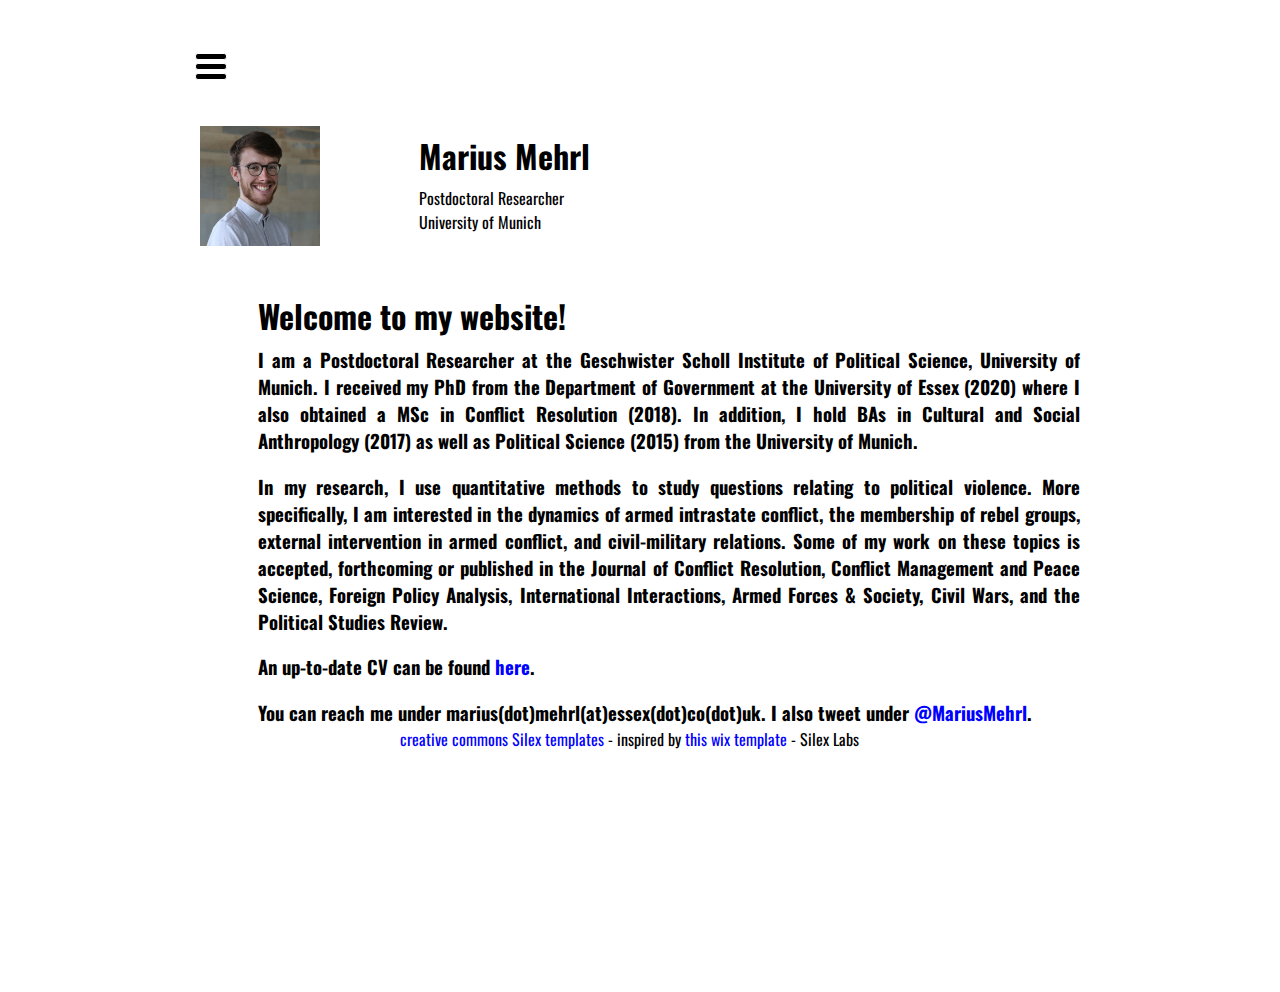
==== index.html @ 0b949e36 "Batch update" ====
<!doctype html><html lang=""><head>
    <title>Marius Mehrl - Postdoctoral Researcher, University of Munich - Home</title>
    <meta charset="UTF-8">
    <meta name="generator" content="Silex v2.2.12">

    
    

    <script type="text/javascript" src="js/jquery.js"></script>
    
    
    <script type="text/javascript" src="js/front-end.js"></script>
    <link rel="stylesheet" href="css/normalize.css">
    <link rel="stylesheet" href="css/front-end.css">

    

    

    






    
    































    
    
<link href="https://fonts.googleapis.com/css?family=Oswald" rel="stylesheet" class="silex-custom-font"><meta name="viewport" content="width=device-width, initial-scale=1"><script type="text/javascript" class="silex-script"></script><meta name="twitter:site" content="@MariusMehrl"><meta name="websiteUrl" content="https://mariusmehrl.github.io/"><script src="js/script.js" type="text/javascript"></script><link href="css/styles.css" rel="stylesheet" type="text/css"><style>body { opacity: 0; transition: .25s opacity ease; }</style></head>

<body data-silex-type="container-element" class="all-style enable-mobile prevent-resizable prevent-selectable editable-style body-initial silex-runtime silex-published" style="" data-current-page="page-home">
    <section data-silex-type="container-element" class="container-element editable-style silex-id-1483130857943-13 section-element small-height website-min-width hide-on-mobile prevent-resizable">
        <div data-silex-type="container-element" class="editable-style silex-element-content website-width silex-id-1483130857943-12 container-element"></div>
    </section>
    <section data-silex-type="container-element" class="container-element editable-style silex-id-1483130355289-7 section-element prevent-resizable website-min-width" style="">
        <div data-silex-type="container-element" class="editable-style silex-element-content website-width silex-id-1483130355289-6 container-element"><div data-silex-type="text-element" class="editable-style silex-id-1552772425150-3 text-element silex-component prevent-resizable prevent-auto-z-index hamburger-menu"><div class="silex-element-content normal"><style>.hamburger-menu_1615470616331_273 {position: absolute; z-index: 20;}.silex-editor .hamburger-menu_1615470616331_273 nav {left: -9999px;}.hamburger-menu_1615470616331_273 nav ul {margin-top: 80px;}.hamburger-menu_1615470616331_273 nav {opacity: 0; position: absolute; background-color: #ffffff; transition: left 1s ease, height 0s ease 1s; left: -300px; width: 300px; height: 20px;}.hamburger-menu_1615470616331_273.open nav {opacity: 1; height: 100vh; left: 0; transition: left 1s ease, height 0s ease 0s;}.hamburger-menu_1615470616331_273 .nav-container {z-index: 10; position: absolute;}.hamburger-menu_1615470616331_273.open .nav-container {}.hamburger-menu_1615470616331_273 .hamburger-btn {z-index: 20; cursor: pointer; position: absolute;}.hamburger-menu_1615470616331_273 .hamburger-btn span {display: block; width: 30px; height: 5px; margin-bottom: 3px; position: relative; background-color: #000000; border: 1px solid #ffffff; border-radius: 3px; transition: border-color 0.1s ease-in,
      opacity 0.1s ease-in,
      transform 0.1s ease-in,
      background 0.1s ease-in;}.hamburger-menu_1615470616331_273.open .hamburger-btn span {border-color: rgba(255, 255, 255, 0);}.hamburger-menu_1615470616331_273 .hamburger-btn span:first-child {transform-origin: 4px -2px;}.hamburger-menu_1615470616331_273.open .hamburger-btn span:first-child {transform: rotate(45deg) translate(7px, -4px);}.hamburger-menu_1615470616331_273.open .hamburger-btn span:nth-last-child(2) {opacity: 0;}.hamburger-menu_1615470616331_273 .hamburger-btn span:nth-child(3) {transform-origin: -11px 4px;}.hamburger-menu_1615470616331_273.open .hamburger-btn span:nth-child(3) {transform: rotate(-45deg) translate(0, 12px);}</style>
<!-- inspired by https://codepen.io/erikterwan/pen/EVzeRP -->
<div class="hamburger-menu_1615470616331_273 closed">
    <div class="hamburger-btn ">
      <span></span>
      <span></span>
      <span></span>
    </div>
    <div class="nav-container">
      <div class="prevent-scale">
        <nav role="navigation" class="">
            <ul>
            
                <li><a href="./" class="page-link-active">Home</a></li>
            
                <li><a href="research.html" title="Research">Research</a></li>
            
                <li><a href="teaching.html" title="Teaching">Teaching</a></li>
            
                <li><a href="contact.html">Contact</a></li>
            
            </ul>
        </nav>
      </div>
  </div>
</div>
<script>
(function() {
  var isOpen = false;
  function close() {
    isOpen = false;
    $('.hamburger-menu_1615470616331_273').removeClass('open');
    $('.hamburger-menu_1615470616331_273').addClass('closed');
  }
  function open() {
    isOpen = true;
    $('.hamburger-menu_1615470616331_273').addClass('open');
    $('.hamburger-menu_1615470616331_273').removeClass('closed');
  }
  function toggle() {
    if(isOpen) close();
    else open();
  }
  var silexElement = $('.hamburger-menu_1615470616331_273').closest('.editable-style');
  function move(data) {
    var offset = silexElement.offset();
    $('.hamburger-menu_1615470616331_273 .nav-container').css({
      'transform': 'translate(' + (data.scrollLeft - (offset.left/data.scale)) + 'px, ' + (data.scrollTop - (offset.top/data.scale)) + 'px)'
    });
  }
  $('.hamburger-menu_1615470616331_273 .hamburger-btn').click(function() { toggle(); });
  $(document).on('silex.scroll silex.resize', function(e) {
    close();
    move(window.silex);
  });
  close();
})();
</script>
</div></div><div data-silex-type="container-element" class="editable-style silex-id-1552772447689-4 container-element hide-on-desktop"></div>
            <a href="./" data-silex-type="container-element" class="editable-style container-element silex-id-1436036524531-30 page-link-active" style="">
                
                <div data-silex-type="text-element" class="editable-style text-element silex-id-1436036524330-28 grey-text" style="">
                    <div class="silex-element-content normal">
                        <h1>Marius Mehrl</h1><p>Postdoctoral Researcher<br>University of Munich<br></p></div>
                </div>
            <div data-silex-type="image-element" class="editable-style image-element silex-id-1436036524431-29" style="">
                    
                <img src="assets/Uni%2010.05.2019%20Staff%20H&amp;S%20095.JPG" class=""></div></a>
            

        </div>
    </section>
    <section data-silex-type="container-element" class="container-element editable-style silex-id-1483131519736-31 section-element page-home paged-element prevent-resizable website-min-width paged-element-visible">
        <div data-silex-type="container-element" class="editable-style silex-element-content website-width silex-id-1483131519736-30 container-element" style="">
            
        </div>
    </section>



    <section data-silex-type="container-element" class="container-element editable-style section-element silex-id-1483130397853-8 page-home paged-element website-min-width prevent-resizable paged-element-visible">
        <div data-silex-type="container-element" class="editable-style silex-element-content website-width container-element silex-id-1483130397854-9" style="">
            
            

            
        <div data-silex-type="text-element" class="editable-style text-element silex-id-1436036524230-27 page-home paged-element paged-element-visible" style="">
                <div class="silex-element-content normal"><h1>Welcome to my website!</h1><h3>I am a Postdoctoral Researcher at 
the Geschwister Scholl Institute of Political Science, University of Munich. I received my PhD from the Department of Government at the University of Essex (2020) where I also obtained a MSc in Conflict Resolution (2018). In addition, I hold BAs in Cultural and Social Anthropology (2017) as well as 
Political Science (2015) from the University of Munich.

 <br></h3><h3>In my research, I use quantitative methods to study questions relating to political violence. More specifically, I am interested in the dynamics of armed intrastate conflict, the membership of rebel groups, external intervention in armed conflict, and civil-military relations. Some of my work on these topics is accepted, forthcoming or published in the Journal of Conflict Resolution, Conflict Management and Peace Science, Foreign Policy Analysis, International Interactions, Armed Forces &amp; Society, Civil Wars, and the Political Studies Review.&nbsp;</h3><h3>An up-to-date CV can be found <a href="https://www.dropbox.com/s/65xhv95suk4popj/English%20C.V.%20Marius%20Mehrl.pdf?dl=0">here</a>.</h3><h3>You can reach me under marius(dot)mehrl(at)essex(dot)co(dot)uk. I also tweet under <a href="https://twitter.com/mariusmehrl">@MariusMehrl</a>.</h3><h2><br></h2><br>
                    
                </div>
            </div><div data-silex-type="text-element" class="editable-style text-element silex-id-1436036522220-7 full-width small-text" style="">
                <div class="silex-element-content normal">
                    <a href="//silexlabs.github.io/silex-templates/">creative commons Silex templates</a> - inspired by&nbsp;<a href="//www.wix.com/website-template/view/html/750?utm_campaign=ct_general&amp;experiment_id=wixblog_pt_post">this wix template</a>&nbsp;-
                        Silex Labs
                    
                </div>
            </div></div>
    </section>



































    













    
    <section data-silex-type="container-element" class="container-element editable-style section-element silex-id-1483131242514-19 page-home paged-element website-min-width prevent-resizable paged-element-visible">

        <div data-silex-type="container-element" class="editable-style silex-element-content website-width container-element silex-id-1483131242514-20" style="">
            
            

            
        </div>
    </section>

    



    
    






























</body></html>
---- css/front-end.css ----
/**
 * This file holds the styles of websites while editing
 */

body {
  min-height: 100vh;
  min-width: 98vw; /* remove approx size of vertical scroll bar */
}

/* prevent-auto-z-index is to let the components handle their z-index */
.section-element > .silex-element-content > *:not(.prevent-auto-z-index):not(.fixed) {
  /* put the elements of a section on top of sections bellow */
  z-index: 10;
}
.website-width {
  width: 960px;
}
.paged-element-hidden {
  display: none;
}
/* resize */
.editable-style.image-element img {
  border-radius: inherit; /* this is to follow the element's radius */
	width: 100%;
	height: 100%;
}
/*
 .image-element > .silex-element-content {
	overflow: hidden;
}
*/
.html-element .silex-element-content {
  /* enable HTML content to have style="min-height: inherit;" */
  /* removed because it makes components buggy, add it to silex if you need to
  position: absolute;
  min-height: inherit;
  width: 100%; /* needed by slideshow components and probably others */
  /*
  height: 100%; /* needed by slideshow kreview and probably others */
}
/* wysihtml text editor styles */
.wysiwyg-float-left {
  float: left;
  margin: 0 8px 8px 0;
}
.wysiwyg-float-right {
  float: right;
  margin: 0 0 8px 8px;
}
/* Remove dots surrounding links in Firefox
    because of normalize.css */
a:focus{ outline: none;}

body .editable-style[data-silex-href] {
  cursor: pointer;
}
body.enable-mobile .editable-style.hide-on-desktop {
  display: none;
}
/* only outside the editor */
/* needs to be more qualified than body.enable-mobile .editable-style:not(.prevent-mobile-style) */
body.silex-runtime.body-initial .fixed {
  position: absolute;
  z-index: 20;
}
/* Mobile styles */
@media (max-width:480px) {
  /* needs to be more qualified than body.enable-mobile .editable-style:not(.prevent-mobile-style) */
  body.silex-runtime.body-initial .fixed {
    /* on mobile (chrome, this is needed to be on top of other content) */
    position: relative;
  }

  /* hide horizontal scroll bar which appears because of residual values in css
  html {
    overflow-x: hidden;
  }
  */
  body {
    position: initial; /* used to be absolute but now only in editor (editable.css), when position is absolute the body has the size of its content */
  }
  /* mobile mode */
  body.enable-mobile .editable-style:not(.prevent-mobile-style),
  body.enable-mobile .background.background-initial {
    position: static;
    top: auto;
    left: auto;
    max-width: 100%;
    min-width: auto; /* this is to remove sections min-width, since section min-width is set to the witdh of its content in Element::setStyle() */
    margin-left: auto;
    margin-right: auto;
  }
  body.enable-mobile .editable-style.container-element {
    padding: 10px; /* leave space between a container and its content */
  }
  body.enable-mobile .editable-style.section-element {
    padding: 0;
  }
  body.enable-mobile .editable-style.section-element > .silex-element-content {
    padding: 10px 0; /* leave space between a container and its content */
  }
  body.enable-mobile.silex-resizing .editable-style:not(.prevent-mobile-style) {
    max-width: unset; /* while dragging let the user size the elements freely */
  }
  body.enable-mobile .image-element.editable-style:not(.prevent-mobile-style) {
    position: relative;
  }
  body.enable-mobile .editable-style.section-element {
    max-width: 100%; /* section bg should be 100% width because user do not need to grab the side and resize */
    padding: 0;
    margin: 0;
  }
  body.enable-mobile .container-element:not(.paged-element-hidden) {
    display: flex;
    align-items: center;
    justify-content: space-around;
    flex-wrap: wrap;
  }
  /* but still hide paged elements or desktop only elements */
  body.enable-mobile .editable-style.hide-on-mobile {
    display: none;
  }
  body.enable-mobile .editable-style.hide-on-desktop:not(.paged-element-hidden) {
    display: initial;
  }
  body.silex-runtime.enable-mobile .background.background-initial {
    max-width: 100%;
  }
}

/* only outside the editor */
/* needs to be more qualified than body.enable-mobile .editable-style:not(.prevent-mobile-style) */
body.silex-runtime.body-initial .fixed {
  position: absolute;
  z-index: 20;
}
/* Mobile styles */
@media (max-width:480px) {
  /* needs to be more qualified than body.enable-mobile .editable-style:not(.prevent-mobile-style) */
  body.silex-runtime.body-initial .fixed {
    /* on mobile (chrome, this is needed to be on top of other content) */
    position: relative;
  }
}

/**
 * prodotype components
 */
.silex-element-content-full-height .silex-element-content {
  height: 100%;
}
silex-template,
.prodotype-preview {
  display: none;
}
.prodotype-runtime,
.prodotype-runtime-strict {
  display: none;
}
.prodotype-published {
  display: none;
}
body.silex-editor .prodotype-preview {
  display: block;
}
body.silex-runtime .prodotype-runtime,
body.silex-runtime .prodotype-runtime-strict {
  display: block;
}
body.silex-published .prodotype-published {
  display: block;
}
body.silex-publish .prodotype-runtime-strict {
  display: none;
}
.prodotype-force-size {
  position: absolute;
  width: 100%;
  height: 100%;
}
.silex-component-button button {
  width: 100%;
}
/* full-width component*/
div.editable-style.full-width-section {
  min-height: 100px;
}

div.editable-style.full-width-section>.editable-style {
  position: static;
  min-width: 100%;
}

div.editable-style.full-width-section>.editable-style.silex-element-content {
  display: none;
}
---- css/styles.css ----
.link-menu .page-link-active {background-color: rgb(73, 187, 204); transition: background-color 0.5s ease-in;}.link-menu .page-link-active p {color: #FFFFFF; transition: color 0.5s ease-in;}div.small-height div {min-height: 5px;}
.body-initial {position: static; background-color: rgba(255,255,255,1);}.silex-id-1483130857943-13 {background-color: rgba(255,255,255,1); min-width: 980px; position: static; margin-top: -1px;}.silex-id-1483130857943-12 {background-color: transparent; min-height: 20px; position: relative; margin-left: auto; margin-right: auto;}.silex-id-1483130355289-7 {position: static; margin-top: -1px; background-color: rgba(255,255,255,1);}.silex-id-1483130355289-6 {background-color: rgba(255,255,255,1); min-height: 331px; position: relative; margin-left: auto; margin-right: auto;}.silex-id-1552772425150-3 {width: 33px; background-color: transparent; top: 35px; left: 35px; min-height: 27px; position: absolute;}.silex-id-1552772447689-4 {width: 100px; background-color: rgb(255, 255, 255); top: 100px; left: 653px; min-height: 100px; position: absolute;}.silex-id-1436036524531-30 {width: 400px; top: 106px; left: 98px; background-color: transparent; min-height: 143px; position: absolute;}.silex-id-1436036524330-28 {width: 242px; top: 3px; left: 161px; min-height: 122px; position: absolute;}.silex-id-1436036524431-29 {width: 120px; top: 2px; left: -58px; height: 120px; position: absolute;}.silex-id-1574718129010-5 {width: 981px; background-color: rgb(255, 255, 255); top: 332px; left: 0.3333282470703125px; min-height: 400px; position: absolute;}.silex-id-1574717804683-3 {width: 906px; top: 0px; left: 74px; min-height: 371px; position: absolute;}.silex-id-1574717977310-4 {width: 906px; top: 399.08331298828125px; left: 73.9166259765625px; min-height: 243px; position: absolute;}.silex-id-1574719239115-6 {width: 981px; background-color: rgb(255, 255, 255); top: 327px; left: -1px; min-height: 454px; position: absolute;}.silex-id-1574719292459-7 {width: 800px; top: 0px; left: 74px; min-height: 75px; position: absolute;}.silex-id-1574763842301-1 {width: 800px; top: 52px; left: 73.60043334960938px; min-height: 139px; position: absolute;}.silex-id-1574763703088-0 {width: 800px; top: 159px; left: 73px; min-height: 275px; position: absolute;}.silex-id-1596649376006-1 {width: 800px; top: 445px; left: 74px; min-height: 275px; position: absolute;}.silex-id-1596649299722-0 {width: 800px; top: 533px; left: 200px; min-height: 75px; position: absolute;}.silex-id-1596649783457-2 {width: 981px; background-color: rgb(255, 255, 255); top: 451.9666748046875px; left: 0.20001220703125px; min-height: 454px; position: absolute;}.silex-id-1596649783459-3 {width: 800px; top: 0px; left: 74px; min-height: 75px; position: absolute;}.silex-id-1596649783700-4 {width: 800px; top: 73px; left: 74px; min-height: 139px; position: absolute;}.silex-id-1596649783728-6 {width: 800px; top: 344.9666748046875px; left: 68.80010986328125px; min-height: 75px; position: absolute;}.silex-id-1596649783740-7 {width: 800px; top: -52.9666748046875px; left: 73.60009765625px; min-height: 275px; position: absolute;}.silex-id-1483131519736-31 {position: static; margin-top: -1px; background-color: rgba(255,255,255,1);}.silex-id-1483131519736-30 {background-color: rgba(255,255,255,1); min-height: 245px; position: relative; margin-left: auto; margin-right: auto;}.silex-id-1483130397853-8 {position: static; margin-top: -1px; background-color: rgba(255,255,255,1);}.silex-id-1483130397854-9 {background-color: transparent; min-height: 197px; position: relative; margin-left: auto; margin-right: auto;}.silex-id-1436036524230-27 {width: 822px; top: -305px; left: 98px; min-height: 525px; position: absolute; background-color: rgba(255,255,255,1);}.silex-id-1436036522220-7 {width: -11045923px; top: 135px; left: 240px; min-height: 264px; position: absolute;}.silex-id-1483131242514-19 {position: static; margin-top: -1px;}.silex-id-1483131242514-20 {background-color: transparent; min-height: 20px; position: relative; margin-left: auto; margin-right: auto;}.silex-id-1483131410736-25 {position: static; margin-top: -1px;}.silex-id-1483131410737-26 {background-color: transparent; min-height: 525px; position: relative; margin-left: auto; margin-right: auto;}.silex-id-1436036521716-2 {width: 981px; top: 0px; left: 0px; min-height: 323px; position: absolute;}.silex-id-1574764771713-2 {width: 982px; top: 315px; left: -1px; min-height: 211px; position: absolute;}@media only screen and (max-width: 480px) {.silex-id-1483130355289-7 {top: 20px; left: 0px;}.silex-id-1483130355289-6 {min-height: 354px;}.silex-id-1552772447689-4 {left: 91px; top: 26px; width: 335px; min-height: 20px;}.silex-id-1436036524531-30 {top: 96px; left: 11px; width: 424px; min-height: 235px;}.silex-id-1483131519736-31 {top: 401px; left: 0px;}.silex-id-1483131519736-30 {min-height: 415px;}.silex-id-1483130397853-8 {top: 730px; left: 0px;}.silex-id-1483130397854-9 {min-height: 767px;}.silex-id-1436036524230-27 {top: 137px; left: 11px; width: 421px; min-height: 372px;}.silex-id-1483131242514-19 {top: 2205px; left: 0px;}.silex-id-1483131242514-20 {min-height: 718px;}.silex-id-1483131410736-25 {top: 401px; left: 0px;}.silex-id-1483131410737-26 {top: 0px; left: 12px; width: 445px; min-height: 791px;}}
h1 {color: #000000; text-align: left; line-height: 0.5;}h2 {text-align: left;}h3 {text-align: justify;}.text-element > .silex-element-content {font-family: 'Oswald', sans-serif; font-style: normal; font-weight: normal;}p {color: #000000; text-align: justify;}a {color: #0000ff; text-decoration: none; text-align: center;}[data-silex-href] {color: #0000ff; text-decoration: none; text-align: center;}.editable-style {-webkit-transition: all 1s ease; -moz-transition: all 1s ease; -o-transition: all 1s ease; transition: all 1s ease;}@media only screen and (max-width: 480px) {h1 {line-height: 1;}.text-element > .silex-element-content {font-size: 22px;}}
.nav.text-element > .silex-element-content {background-color: #ffffff; text-align: center; background: linear-gradient(); -webkit-transition: all 1s ease; -moz-transition: all 1s ease; -o-transition: all 1s ease; transition: all 1s ease;}.nav p {color: #000000; background-color: #ffffff; border-style: hidden; background: linear-gradient(#ffffff);}.nav a {color: #000000; background-color: #ffffff; text-decoration: none; line-height: 3;}.nav [data-silex-href] {color: #000000; background-color: #ffffff; text-decoration: none; line-height: 3;}.nav .page-link-active {text-decoration: underline;}
@media only screen and (max-width: 480px), only screen and (max-device-width: 480px) {.hamburger-menu.text-element > .silex-element-content {line-height: 2;}.hamburger-menu a {color: #000000;}.hamburger-menu [data-silex-href] {color: #000000;}.hamburger-menu ul li {list-style-type: none; font-size: 1.5em;}.hamburger-menu .page-link-active {color: #ffffff;}}
.style-contact-page h2 {text-align: center;}.style-contact-page p {text-align: center;}
.hamburger-menu_1584529524960_696 {position: absolute; z-index: 20;}.silex-editor .hamburger-menu_1584529524960_696 nav {left: -9999px;}.hamburger-menu_1584529524960_696 nav ul {margin-top: 80px;}.hamburger-menu_1584529524960_696 nav {opacity: 0; position: absolute; background-color: #B4E5E8; transition: left 1s ease, height 0s ease 1s; left: -300px; width: 300px; height: 20px;}.hamburger-menu_1584529524960_696.open nav {opacity: 1; height: 100vh; left: 0; transition: left 1s ease, height 0s ease 0s;}.hamburger-menu_1584529524960_696 .nav-container {z-index: 10; position: absolute;}.hamburger-menu_1584529524960_696.open .nav-container {}.hamburger-menu_1584529524960_696 .hamburger-btn {z-index: 20; cursor: pointer; position: absolute;}.hamburger-menu_1584529524960_696 .hamburger-btn span {display: block; width: 30px; height: 5px; margin-bottom: 3px; position: relative; background-color: #000000; border: 1px solid #ffffff; border-radius: 3px; transition: border-color 0.1s ease-in,
      opacity 0.1s ease-in,
      transform 0.1s ease-in,
      background 0.1s ease-in;}.hamburger-menu_1584529524960_696.open .hamburger-btn span {border-color: rgba(255, 255, 255, 0);}.hamburger-menu_1584529524960_696 .hamburger-btn span:first-child {transform-origin: 4px -2px;}.hamburger-menu_1584529524960_696.open .hamburger-btn span:first-child {transform: rotate(45deg) translate(7px, -4px);}.hamburger-menu_1584529524960_696.open .hamburger-btn span:nth-last-child(2) {opacity: 0;}.hamburger-menu_1584529524960_696 .hamburger-btn span:nth-child(3) {transform-origin: -11px 4px;}.hamburger-menu_1584529524960_696.open .hamburger-btn span:nth-child(3) {transform: rotate(-45deg) translate(0, 12px);}body.silex-runtime {opacity: 1;}
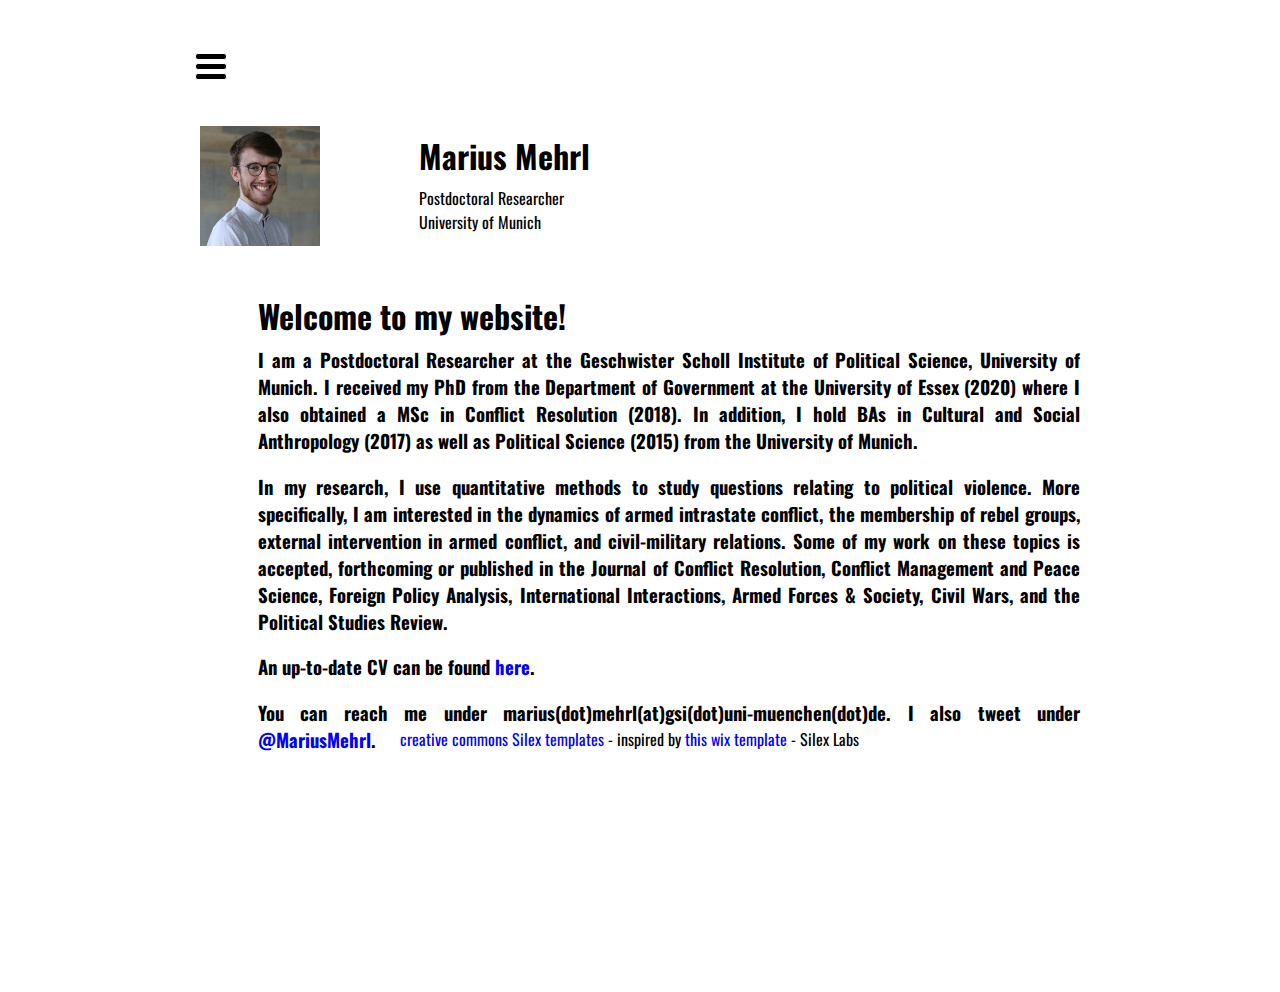
==== commit 42676663: "Batch update" ====
--- a/index.html
+++ b/index.html
@@ -155,12 +155,12 @@
             
 
             
-        <div data-silex-type="text-element" class="editable-style text-element silex-id-1436036524230-27 page-home paged-element paged-element-visible" style="">
-                <div class="silex-element-content normal"><h1>Welcome to my website!</h1><h3>I am a Postdoctoral Researcher at 
+        <div data-silex-type="text-element" class="editable-style text-element silex-id-1436036524230-27 page-home paged-element text-editor-focus paged-element-visible" style="" data-allow-silex-shortcuts="true">
+                <div class="silex-element-content normal wysihtml-editor"><h1>Welcome to my website!</h1><h3>I am a Postdoctoral Researcher at 
 the Geschwister Scholl Institute of Political Science, University of Munich. I received my PhD from the Department of Government at the University of Essex (2020) where I also obtained a MSc in Conflict Resolution (2018). In addition, I hold BAs in Cultural and Social Anthropology (2017) as well as 
 Political Science (2015) from the University of Munich.
 
- <br></h3><h3>In my research, I use quantitative methods to study questions relating to political violence. More specifically, I am interested in the dynamics of armed intrastate conflict, the membership of rebel groups, external intervention in armed conflict, and civil-military relations. Some of my work on these topics is accepted, forthcoming or published in the Journal of Conflict Resolution, Conflict Management and Peace Science, Foreign Policy Analysis, International Interactions, Armed Forces &amp; Society, Civil Wars, and the Political Studies Review.&nbsp;</h3><h3>An up-to-date CV can be found <a href="https://www.dropbox.com/s/65xhv95suk4popj/English%20C.V.%20Marius%20Mehrl.pdf?dl=0">here</a>.</h3><h3>You can reach me under marius(dot)mehrl(at)essex(dot)co(dot)uk. I also tweet under <a href="https://twitter.com/mariusmehrl">@MariusMehrl</a>.</h3><h2><br></h2><br>
+ <br></h3><h3>In my research, I use quantitative methods to study questions relating to political violence. More specifically, I am interested in the dynamics of armed intrastate conflict, the membership of rebel groups, external intervention in armed conflict, and civil-military relations. Some of my work on these topics is accepted, forthcoming or published in the Journal of Conflict Resolution, Conflict Management and Peace Science, Foreign Policy Analysis, International Interactions, Armed Forces &amp; Society, Civil Wars, and the Political Studies Review.&nbsp;</h3><h3>An up-to-date CV can be found <a href="https://www.dropbox.com/s/65xhv95suk4popj/English%20C.V.%20Marius%20Mehrl.pdf?dl=0">here</a>.</h3><h3>You can reach me under marius(dot)mehrl(at)gsi(dot)uni-muenchen(dot)de. I also tweet under <a href="https://twitter.com/mariusmehrl">@MariusMehrl</a>.</h3><h2><br></h2><br>
                     
                 </div>
             </div><div data-silex-type="text-element" class="editable-style text-element silex-id-1436036522220-7 full-width small-text" style="">
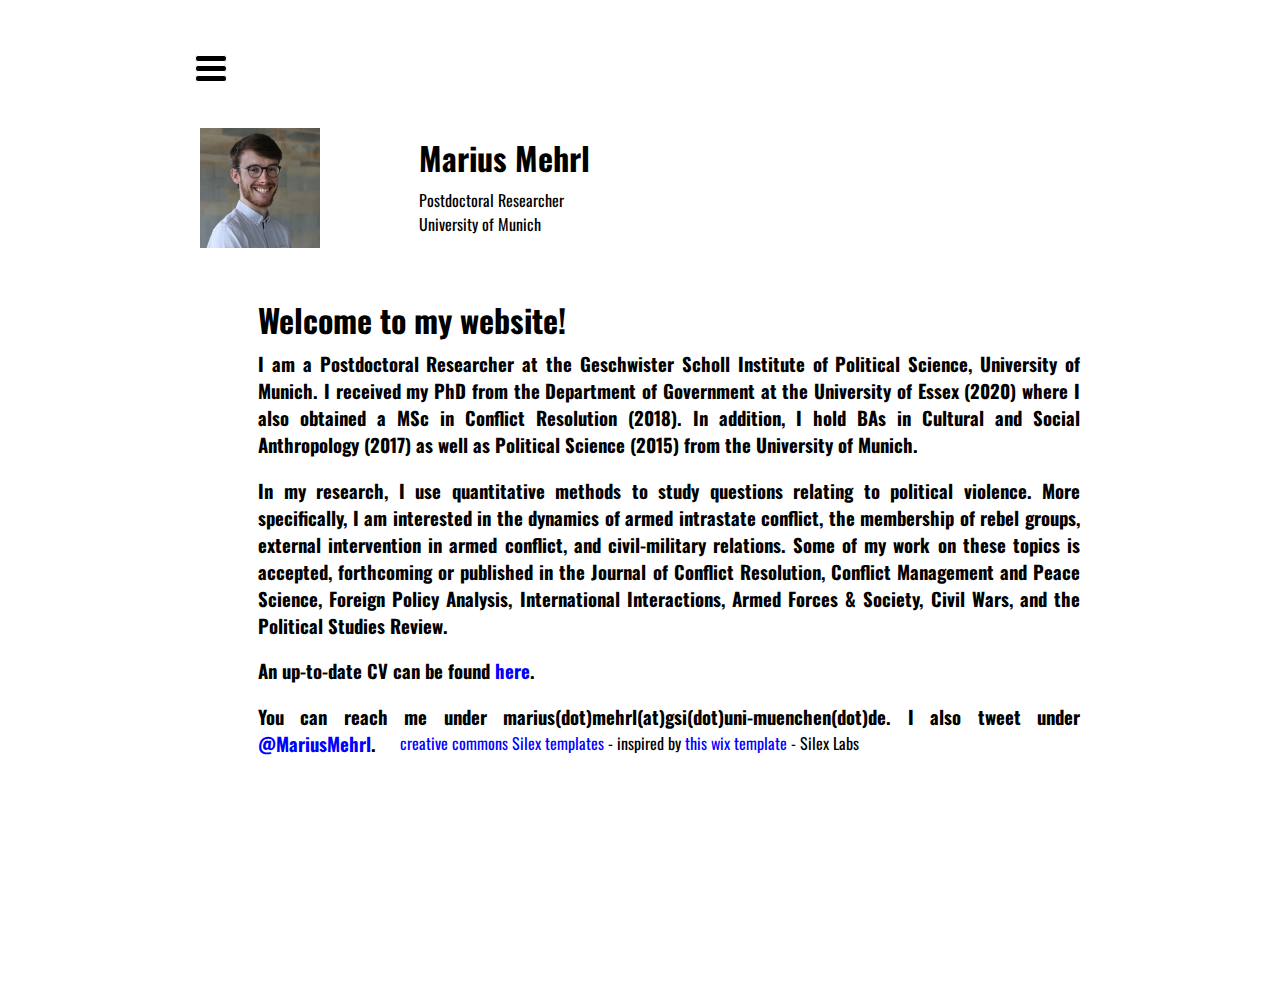
==== commit 1eeb92fb: "Batch update" ====
--- a/index.html
+++ b/index.html
@@ -62,16 +62,110 @@
 <link href="https://fonts.googleapis.com/css?family=Oswald" rel="stylesheet" class="silex-custom-font"><meta name="viewport" content="width=device-width, initial-scale=1"><script type="text/javascript" class="silex-script"></script><meta name="twitter:site" content="@MariusMehrl"><meta name="websiteUrl" content="https://mariusmehrl.github.io/"><script src="js/script.js" type="text/javascript"></script><link href="css/styles.css" rel="stylesheet" type="text/css"><style>body { opacity: 0; transition: .25s opacity ease; }</style></head>
 
 <body data-silex-type="container-element" class="all-style enable-mobile prevent-resizable prevent-selectable editable-style body-initial silex-runtime silex-published" style="" data-current-page="page-home">
-    <section data-silex-type="container-element" class="container-element editable-style silex-id-1483130857943-13 section-element small-height website-min-width hide-on-mobile prevent-resizable">
+    
+    
+    
+
+
+
+    
+
+
+
+
+
+
+
+
+
+
+
+
+
+
+
+
+
+
+
+
+
+
+
+
+
+
+
+
+
+
+
+
+
+
+
+    
+
+
+
+
+
+
+
+
+
+
+
+
+
+    
+    
+
+    
+
+
+
+    
+    
+
+
+
+
+
+
+
+
+
+
+
+
+
+
+
+
+
+
+
+
+
+
+
+
+
+
+
+
+
+
+<section data-silex-type="container-element" class="container-element editable-style silex-id-1483130857943-13 section-element small-height website-min-width hide-on-mobile prevent-resizable">
         <div data-silex-type="container-element" class="editable-style silex-element-content website-width silex-id-1483130857943-12 container-element"></div>
-    </section>
-    <section data-silex-type="container-element" class="container-element editable-style silex-id-1483130355289-7 section-element prevent-resizable website-min-width" style="">
-        <div data-silex-type="container-element" class="editable-style silex-element-content website-width silex-id-1483130355289-6 container-element"><div data-silex-type="text-element" class="editable-style silex-id-1552772425150-3 text-element silex-component prevent-resizable prevent-auto-z-index hamburger-menu"><div class="silex-element-content normal"><style>.hamburger-menu_1615470616331_273 {position: absolute; z-index: 20;}.silex-editor .hamburger-menu_1615470616331_273 nav {left: -9999px;}.hamburger-menu_1615470616331_273 nav ul {margin-top: 80px;}.hamburger-menu_1615470616331_273 nav {opacity: 0; position: absolute; background-color: #ffffff; transition: left 1s ease, height 0s ease 1s; left: -300px; width: 300px; height: 20px;}.hamburger-menu_1615470616331_273.open nav {opacity: 1; height: 100vh; left: 0; transition: left 1s ease, height 0s ease 0s;}.hamburger-menu_1615470616331_273 .nav-container {z-index: 10; position: absolute;}.hamburger-menu_1615470616331_273.open .nav-container {}.hamburger-menu_1615470616331_273 .hamburger-btn {z-index: 20; cursor: pointer; position: absolute;}.hamburger-menu_1615470616331_273 .hamburger-btn span {display: block; width: 30px; height: 5px; margin-bottom: 3px; position: relative; background-color: #000000; border: 1px solid #ffffff; border-radius: 3px; transition: border-color 0.1s ease-in,
+    </section><section data-silex-type="container-element" class="container-element editable-style silex-id-1483130355289-7 section-element prevent-resizable website-min-width" style="">
+        <div data-silex-type="container-element" class="editable-style silex-element-content website-width silex-id-1483130355289-6 container-element"><div data-silex-type="text-element" class="editable-style silex-id-1552772425150-3 text-element silex-component prevent-resizable prevent-auto-z-index hamburger-menu"><div class="silex-element-content normal"><style>.hamburger-menu_1618131940579_871 {position: absolute; z-index: 20;}.silex-editor .hamburger-menu_1618131940579_871 nav {left: -9999px;}.hamburger-menu_1618131940579_871 nav ul {margin-top: 80px;}.hamburger-menu_1618131940579_871 nav {opacity: 0; position: absolute; background-color: #ffffff; transition: left 1s ease, height 0s ease 1s; left: -300px; width: 300px; height: 20px;}.hamburger-menu_1618131940579_871.open nav {opacity: 1; height: 100vh; left: 0; transition: left 1s ease, height 0s ease 0s;}.hamburger-menu_1618131940579_871 .nav-container {z-index: 10; position: absolute;}.hamburger-menu_1618131940579_871.open .nav-container {}.hamburger-menu_1618131940579_871 .hamburger-btn {z-index: 20; cursor: pointer; position: absolute;}.hamburger-menu_1618131940579_871 .hamburger-btn span {display: block; width: 30px; height: 5px; margin-bottom: 3px; position: relative; background-color: #000000; border: 1px solid #ffffff; border-radius: 3px; transition: border-color 0.1s ease-in,
       opacity 0.1s ease-in,
       transform 0.1s ease-in,
-      background 0.1s ease-in;}.hamburger-menu_1615470616331_273.open .hamburger-btn span {border-color: rgba(255, 255, 255, 0);}.hamburger-menu_1615470616331_273 .hamburger-btn span:first-child {transform-origin: 4px -2px;}.hamburger-menu_1615470616331_273.open .hamburger-btn span:first-child {transform: rotate(45deg) translate(7px, -4px);}.hamburger-menu_1615470616331_273.open .hamburger-btn span:nth-last-child(2) {opacity: 0;}.hamburger-menu_1615470616331_273 .hamburger-btn span:nth-child(3) {transform-origin: -11px 4px;}.hamburger-menu_1615470616331_273.open .hamburger-btn span:nth-child(3) {transform: rotate(-45deg) translate(0, 12px);}</style>
+      background 0.1s ease-in;}.hamburger-menu_1618131940579_871.open .hamburger-btn span {border-color: rgba(255, 255, 255, 0);}.hamburger-menu_1618131940579_871 .hamburger-btn span:first-child {transform-origin: 4px -2px;}.hamburger-menu_1618131940579_871.open .hamburger-btn span:first-child {transform: rotate(45deg) translate(7px, -4px);}.hamburger-menu_1618131940579_871.open .hamburger-btn span:nth-last-child(2) {opacity: 0;}.hamburger-menu_1618131940579_871 .hamburger-btn span:nth-child(3) {transform-origin: -11px 4px;}.hamburger-menu_1618131940579_871.open .hamburger-btn span:nth-child(3) {transform: rotate(-45deg) translate(0, 12px);}</style>
 <!-- inspired by https://codepen.io/erikterwan/pen/EVzeRP -->
-<div class="hamburger-menu_1615470616331_273 closed">
+<div class="hamburger-menu_1618131940579_871 closed">
     <div class="hamburger-btn ">
       <span></span>
       <span></span>
@@ -84,11 +178,11 @@
             
                 <li><a href="./" class="page-link-active">Home</a></li>
             
-                <li><a href="research.html" title="Research">Research</a></li>
-            
-                <li><a href="teaching.html" title="Teaching">Teaching</a></li>
-            
-                <li><a href="contact.html">Contact</a></li>
+                <li><a href="research.html" title="Research" class="">Research</a></li>
+            
+                <li><a href="teaching.html" title="Teaching" class="">Teaching</a></li>
+            
+                <li><a href="contact.html" class="">Contact</a></li>
             
             </ul>
         </nav>
@@ -100,26 +194,26 @@
   var isOpen = false;
   function close() {
     isOpen = false;
-    $('.hamburger-menu_1615470616331_273').removeClass('open');
-    $('.hamburger-menu_1615470616331_273').addClass('closed');
+    $('.hamburger-menu_1618131940579_871').removeClass('open');
+    $('.hamburger-menu_1618131940579_871').addClass('closed');
   }
   function open() {
     isOpen = true;
-    $('.hamburger-menu_1615470616331_273').addClass('open');
-    $('.hamburger-menu_1615470616331_273').removeClass('closed');
+    $('.hamburger-menu_1618131940579_871').addClass('open');
+    $('.hamburger-menu_1618131940579_871').removeClass('closed');
   }
   function toggle() {
     if(isOpen) close();
     else open();
   }
-  var silexElement = $('.hamburger-menu_1615470616331_273').closest('.editable-style');
+  var silexElement = $('.hamburger-menu_1618131940579_871').closest('.editable-style');
   function move(data) {
     var offset = silexElement.offset();
-    $('.hamburger-menu_1615470616331_273 .nav-container').css({
+    $('.hamburger-menu_1618131940579_871 .nav-container').css({
       'transform': 'translate(' + (data.scrollLeft - (offset.left/data.scale)) + 'px, ' + (data.scrollTop - (offset.top/data.scale)) + 'px)'
     });
   }
-  $('.hamburger-menu_1615470616331_273 .hamburger-btn').click(function() { toggle(); });
+  $('.hamburger-menu_1618131940579_871 .hamburger-btn').click(function() { toggle(); });
   $(document).on('silex.scroll silex.resize', function(e) {
     close();
     move(window.silex);
@@ -140,23 +234,18 @@
             
 
         </div>
-    </section>
-    <section data-silex-type="container-element" class="container-element editable-style silex-id-1483131519736-31 section-element page-home paged-element prevent-resizable website-min-width paged-element-visible">
+    </section><section data-silex-type="container-element" class="container-element editable-style silex-id-1483131519736-31 section-element page-home paged-element prevent-resizable website-min-width paged-element-visible">
         <div data-silex-type="container-element" class="editable-style silex-element-content website-width silex-id-1483131519736-30 container-element" style="">
             
         </div>
-    </section>
-
-
-
-    <section data-silex-type="container-element" class="container-element editable-style section-element silex-id-1483130397853-8 page-home paged-element website-min-width prevent-resizable paged-element-visible">
+    </section><section data-silex-type="container-element" class="container-element editable-style section-element silex-id-1483130397853-8 page-home paged-element website-min-width prevent-resizable paged-element-visible">
         <div data-silex-type="container-element" class="editable-style silex-element-content website-width container-element silex-id-1483130397854-9" style="">
             
             
 
             
-        <div data-silex-type="text-element" class="editable-style text-element silex-id-1436036524230-27 page-home paged-element text-editor-focus paged-element-visible" style="" data-allow-silex-shortcuts="true">
-                <div class="silex-element-content normal wysihtml-editor"><h1>Welcome to my website!</h1><h3>I am a Postdoctoral Researcher at 
+        <div data-silex-type="text-element" class="editable-style text-element silex-id-1436036524230-27 page-home paged-element paged-element-visible" style="">
+                <div class="silex-element-content normal"><h1>Welcome to my website!</h1><h3>I am a Postdoctoral Researcher at 
 the Geschwister Scholl Institute of Political Science, University of Munich. I received my PhD from the Department of Government at the University of Essex (2020) where I also obtained a MSc in Conflict Resolution (2018). In addition, I hold BAs in Cultural and Social Anthropology (2017) as well as 
 Political Science (2015) from the University of Munich.
 
@@ -170,58 +259,7 @@
                     
                 </div>
             </div></div>
-    </section>
-
-
-
-
-
-
-
-
-
-
-
-
-
-
-
-
-
-
-
-
-
-
-
-
-
-
-
-
-
-
-
-
-
-
-
-    
-
-
-
-
-
-
-
-
-
-
-
-
-
-    
-    <section data-silex-type="container-element" class="container-element editable-style section-element silex-id-1483131242514-19 page-home paged-element website-min-width prevent-resizable paged-element-visible">
+    </section><section data-silex-type="container-element" class="container-element editable-style section-element silex-id-1483131242514-19 page-home paged-element website-min-width prevent-resizable paged-element-visible">
 
         <div data-silex-type="container-element" class="editable-style silex-element-content website-width container-element silex-id-1483131242514-20" style="">
             
@@ -229,42 +267,4 @@
 
             
         </div>
-    </section>
-
-    
-
-
-
-    
-    
-
-
-
-
-
-
-
-
-
-
-
-
-
-
-
-
-
-
-
-
-
-
-
-
-
-
-
-
-
-
-</body></html>+    </section></body></html>--- a/css/front-end.css
+++ b/css/front-end.css
@@ -12,6 +12,12 @@
   /* put the elements of a section on top of sections bellow */
   z-index: 10;
 }
+/* workaround a bug of the 2.11 version (front end) */
+/* sections used to hava margin-top: -1; which can not be edited in the UI */
+.editable-style.section-element {
+  margin-top: 0;
+}
+/****************************************************/
 .website-width {
   width: 960px;
 }
--- a/css/styles.css
+++ b/css/styles.css
@@ -1,6 +1,6 @@
 
 .link-menu .page-link-active {background-color: rgb(73, 187, 204); transition: background-color 0.5s ease-in;}.link-menu .page-link-active p {color: #FFFFFF; transition: color 0.5s ease-in;}div.small-height div {min-height: 5px;}
-.body-initial {position: static; background-color: rgba(255,255,255,1);}.silex-id-1483130857943-13 {background-color: rgba(255,255,255,1); min-width: 980px; position: static; margin-top: -1px;}.silex-id-1483130857943-12 {background-color: transparent; min-height: 20px; position: relative; margin-left: auto; margin-right: auto;}.silex-id-1483130355289-7 {position: static; margin-top: -1px; background-color: rgba(255,255,255,1);}.silex-id-1483130355289-6 {background-color: rgba(255,255,255,1); min-height: 331px; position: relative; margin-left: auto; margin-right: auto;}.silex-id-1552772425150-3 {width: 33px; background-color: transparent; top: 35px; left: 35px; min-height: 27px; position: absolute;}.silex-id-1552772447689-4 {width: 100px; background-color: rgb(255, 255, 255); top: 100px; left: 653px; min-height: 100px; position: absolute;}.silex-id-1436036524531-30 {width: 400px; top: 106px; left: 98px; background-color: transparent; min-height: 143px; position: absolute;}.silex-id-1436036524330-28 {width: 242px; top: 3px; left: 161px; min-height: 122px; position: absolute;}.silex-id-1436036524431-29 {width: 120px; top: 2px; left: -58px; height: 120px; position: absolute;}.silex-id-1574718129010-5 {width: 981px; background-color: rgb(255, 255, 255); top: 332px; left: 0.3333282470703125px; min-height: 400px; position: absolute;}.silex-id-1574717804683-3 {width: 906px; top: 0px; left: 74px; min-height: 371px; position: absolute;}.silex-id-1574717977310-4 {width: 906px; top: 399.08331298828125px; left: 73.9166259765625px; min-height: 243px; position: absolute;}.silex-id-1574719239115-6 {width: 981px; background-color: rgb(255, 255, 255); top: 327px; left: -1px; min-height: 454px; position: absolute;}.silex-id-1574719292459-7 {width: 800px; top: 0px; left: 74px; min-height: 75px; position: absolute;}.silex-id-1574763842301-1 {width: 800px; top: 52px; left: 73.60043334960938px; min-height: 139px; position: absolute;}.silex-id-1574763703088-0 {width: 800px; top: 159px; left: 73px; min-height: 275px; position: absolute;}.silex-id-1596649376006-1 {width: 800px; top: 445px; left: 74px; min-height: 275px; position: absolute;}.silex-id-1596649299722-0 {width: 800px; top: 533px; left: 200px; min-height: 75px; position: absolute;}.silex-id-1596649783457-2 {width: 981px; background-color: rgb(255, 255, 255); top: 451.9666748046875px; left: 0.20001220703125px; min-height: 454px; position: absolute;}.silex-id-1596649783459-3 {width: 800px; top: 0px; left: 74px; min-height: 75px; position: absolute;}.silex-id-1596649783700-4 {width: 800px; top: 73px; left: 74px; min-height: 139px; position: absolute;}.silex-id-1596649783728-6 {width: 800px; top: 344.9666748046875px; left: 68.80010986328125px; min-height: 75px; position: absolute;}.silex-id-1596649783740-7 {width: 800px; top: -52.9666748046875px; left: 73.60009765625px; min-height: 275px; position: absolute;}.silex-id-1483131519736-31 {position: static; margin-top: -1px; background-color: rgba(255,255,255,1);}.silex-id-1483131519736-30 {background-color: rgba(255,255,255,1); min-height: 245px; position: relative; margin-left: auto; margin-right: auto;}.silex-id-1483130397853-8 {position: static; margin-top: -1px; background-color: rgba(255,255,255,1);}.silex-id-1483130397854-9 {background-color: transparent; min-height: 197px; position: relative; margin-left: auto; margin-right: auto;}.silex-id-1436036524230-27 {width: 822px; top: -305px; left: 98px; min-height: 525px; position: absolute; background-color: rgba(255,255,255,1);}.silex-id-1436036522220-7 {width: -11045923px; top: 135px; left: 240px; min-height: 264px; position: absolute;}.silex-id-1483131242514-19 {position: static; margin-top: -1px;}.silex-id-1483131242514-20 {background-color: transparent; min-height: 20px; position: relative; margin-left: auto; margin-right: auto;}.silex-id-1483131410736-25 {position: static; margin-top: -1px;}.silex-id-1483131410737-26 {background-color: transparent; min-height: 525px; position: relative; margin-left: auto; margin-right: auto;}.silex-id-1436036521716-2 {width: 981px; top: 0px; left: 0px; min-height: 323px; position: absolute;}.silex-id-1574764771713-2 {width: 982px; top: 315px; left: -1px; min-height: 211px; position: absolute;}@media only screen and (max-width: 480px) {.silex-id-1483130355289-7 {top: 20px; left: 0px;}.silex-id-1483130355289-6 {min-height: 354px;}.silex-id-1552772447689-4 {left: 91px; top: 26px; width: 335px; min-height: 20px;}.silex-id-1436036524531-30 {top: 96px; left: 11px; width: 424px; min-height: 235px;}.silex-id-1483131519736-31 {top: 401px; left: 0px;}.silex-id-1483131519736-30 {min-height: 415px;}.silex-id-1483130397853-8 {top: 730px; left: 0px;}.silex-id-1483130397854-9 {min-height: 767px;}.silex-id-1436036524230-27 {top: 137px; left: 11px; width: 421px; min-height: 372px;}.silex-id-1483131242514-19 {top: 2205px; left: 0px;}.silex-id-1483131242514-20 {min-height: 718px;}.silex-id-1483131410736-25 {top: 401px; left: 0px;}.silex-id-1483131410737-26 {top: 0px; left: 12px; width: 445px; min-height: 791px;}}
+.body-initial {position: static; background-color: rgba(255,255,255,1);}.silex-id-1483130857943-13 {background-color: rgba(255,255,255,1); min-width: 980px; position: static; margin-top: -1px;}.silex-id-1483130857943-12 {background-color: transparent; min-height: 20px; position: relative; margin-left: auto; margin-right: auto;}.silex-id-1483130355289-7 {position: static; margin-top: -1px; background-color: rgba(255,255,255,1);}.silex-id-1483130355289-6 {background-color: rgba(255,255,255,1); min-height: 331px; position: relative; margin-left: auto; margin-right: auto;}.silex-id-1552772425150-3 {width: 33px; background-color: transparent; top: 35px; left: 35px; min-height: 27px; position: absolute;}.silex-id-1552772447689-4 {width: 100px; background-color: rgb(255, 255, 255); top: 100px; left: 653px; min-height: 100px; position: absolute;}.silex-id-1436036524531-30 {width: 400px; top: 106px; left: 98px; background-color: transparent; min-height: 143px; position: absolute;}.silex-id-1436036524330-28 {width: 242px; top: 3px; left: 161px; min-height: 122px; position: absolute;}.silex-id-1436036524431-29 {width: 120px; top: 2px; left: -58px; height: 120px; position: absolute;}.silex-id-1574718129010-5 {width: 981px; background-color: rgb(255, 255, 255); top: 332px; left: 0.3333282470703125px; min-height: 400px; position: absolute;}.silex-id-1574717804683-3 {width: 906px; top: 0px; left: 74px; min-height: 491px; position: absolute;}.silex-id-1574717977310-4 {width: 906px; top: 786px; left: 375.8332977294922px; min-height: 243px; position: absolute;}.silex-id-1574719239115-6 {width: 981px; background-color: rgb(255, 255, 255); top: 327px; left: -1px; min-height: 454px; position: absolute;}.silex-id-1574719292459-7 {width: 800px; top: 0px; left: 74px; min-height: 75px; position: absolute;}.silex-id-1574763842301-1 {width: 800px; top: 52px; left: 73.60043334960938px; min-height: 139px; position: absolute;}.silex-id-1574763703088-0 {width: 800px; top: 159px; left: 73px; min-height: 275px; position: absolute;}.silex-id-1596649376006-1 {width: 800px; top: 445px; left: 74px; min-height: 275px; position: absolute;}.silex-id-1596649299722-0 {width: 800px; top: 533px; left: 200px; min-height: 75px; position: absolute;}.silex-id-1596649783457-2 {width: 981px; background-color: rgb(255, 255, 255); top: 451.9666748046875px; left: 0.20001220703125px; min-height: 454px; position: absolute;}.silex-id-1596649783459-3 {width: 800px; top: 0px; left: 74px; min-height: 75px; position: absolute;}.silex-id-1596649783700-4 {width: 800px; top: 73px; left: 74px; min-height: 139px; position: absolute;}.silex-id-1596649783728-6 {width: 800px; top: 344.9666748046875px; left: 68.80010986328125px; min-height: 75px; position: absolute;}.silex-id-1596649783740-7 {width: 800px; top: -52.9666748046875px; left: 73.60009765625px; min-height: 275px; position: absolute;}.silex-id-1483131519736-31 {position: static; margin-top: -1px; background-color: rgba(255,255,255,1);}.silex-id-1483131519736-30 {background-color: rgba(255,255,255,1); min-height: 245px; position: relative; margin-left: auto; margin-right: auto;}.silex-id-1483130397853-8 {position: static; margin-top: -1px; background-color: rgba(255,255,255,1);}.silex-id-1483130397854-9 {background-color: transparent; min-height: 197px; position: relative; margin-left: auto; margin-right: auto;}.silex-id-1436036524230-27 {width: 822px; top: -305px; left: 98px; min-height: 525px; position: absolute; background-color: rgba(255,255,255,1);}.silex-id-1436036522220-7 {width: -11045923px; top: 135px; left: 240px; min-height: 264px; position: absolute;}.silex-id-1483131242514-19 {position: static; margin-top: -1px;}.silex-id-1483131242514-20 {background-color: transparent; min-height: 20px; position: relative; margin-left: auto; margin-right: auto;}.silex-id-1483131410736-25 {position: static; margin-top: -1px;}.silex-id-1483131410737-26 {background-color: transparent; min-height: 525px; position: relative; margin-left: auto; margin-right: auto;}.silex-id-1436036521716-2 {width: 981px; top: 0px; left: 0px; min-height: 323px; position: absolute;}.silex-id-1574764771713-2 {width: 982px; top: 315px; left: -1px; min-height: 211px; position: absolute;}@media only screen and (max-width: 480px) {.silex-id-1483130355289-7 {top: 20px; left: 0px;}.silex-id-1483130355289-6 {min-height: 354px;}.silex-id-1552772447689-4 {left: 91px; top: 26px; width: 335px; min-height: 20px;}.silex-id-1436036524531-30 {top: 96px; left: 11px; width: 424px; min-height: 235px;}.silex-id-1483131519736-31 {top: 401px; left: 0px;}.silex-id-1483131519736-30 {min-height: 415px;}.silex-id-1483130397853-8 {top: 730px; left: 0px;}.silex-id-1483130397854-9 {min-height: 767px;}.silex-id-1436036524230-27 {top: 137px; left: 11px; width: 421px; min-height: 372px;}.silex-id-1483131242514-19 {top: 2205px; left: 0px;}.silex-id-1483131242514-20 {min-height: 718px;}.silex-id-1483131410736-25 {top: 401px; left: 0px;}.silex-id-1483131410737-26 {top: 0px; left: 12px; width: 445px; min-height: 791px;}}
 h1 {color: #000000; text-align: left; line-height: 0.5;}h2 {text-align: left;}h3 {text-align: justify;}.text-element > .silex-element-content {font-family: 'Oswald', sans-serif; font-style: normal; font-weight: normal;}p {color: #000000; text-align: justify;}a {color: #0000ff; text-decoration: none; text-align: center;}[data-silex-href] {color: #0000ff; text-decoration: none; text-align: center;}.editable-style {-webkit-transition: all 1s ease; -moz-transition: all 1s ease; -o-transition: all 1s ease; transition: all 1s ease;}@media only screen and (max-width: 480px) {h1 {line-height: 1;}.text-element > .silex-element-content {font-size: 22px;}}
 .nav.text-element > .silex-element-content {background-color: #ffffff; text-align: center; background: linear-gradient(); -webkit-transition: all 1s ease; -moz-transition: all 1s ease; -o-transition: all 1s ease; transition: all 1s ease;}.nav p {color: #000000; background-color: #ffffff; border-style: hidden; background: linear-gradient(#ffffff);}.nav a {color: #000000; background-color: #ffffff; text-decoration: none; line-height: 3;}.nav [data-silex-href] {color: #000000; background-color: #ffffff; text-decoration: none; line-height: 3;}.nav .page-link-active {text-decoration: underline;}
 @media only screen and (max-width: 480px), only screen and (max-device-width: 480px) {.hamburger-menu.text-element > .silex-element-content {line-height: 2;}.hamburger-menu a {color: #000000;}.hamburger-menu [data-silex-href] {color: #000000;}.hamburger-menu ul li {list-style-type: none; font-size: 1.5em;}.hamburger-menu .page-link-active {color: #ffffff;}}
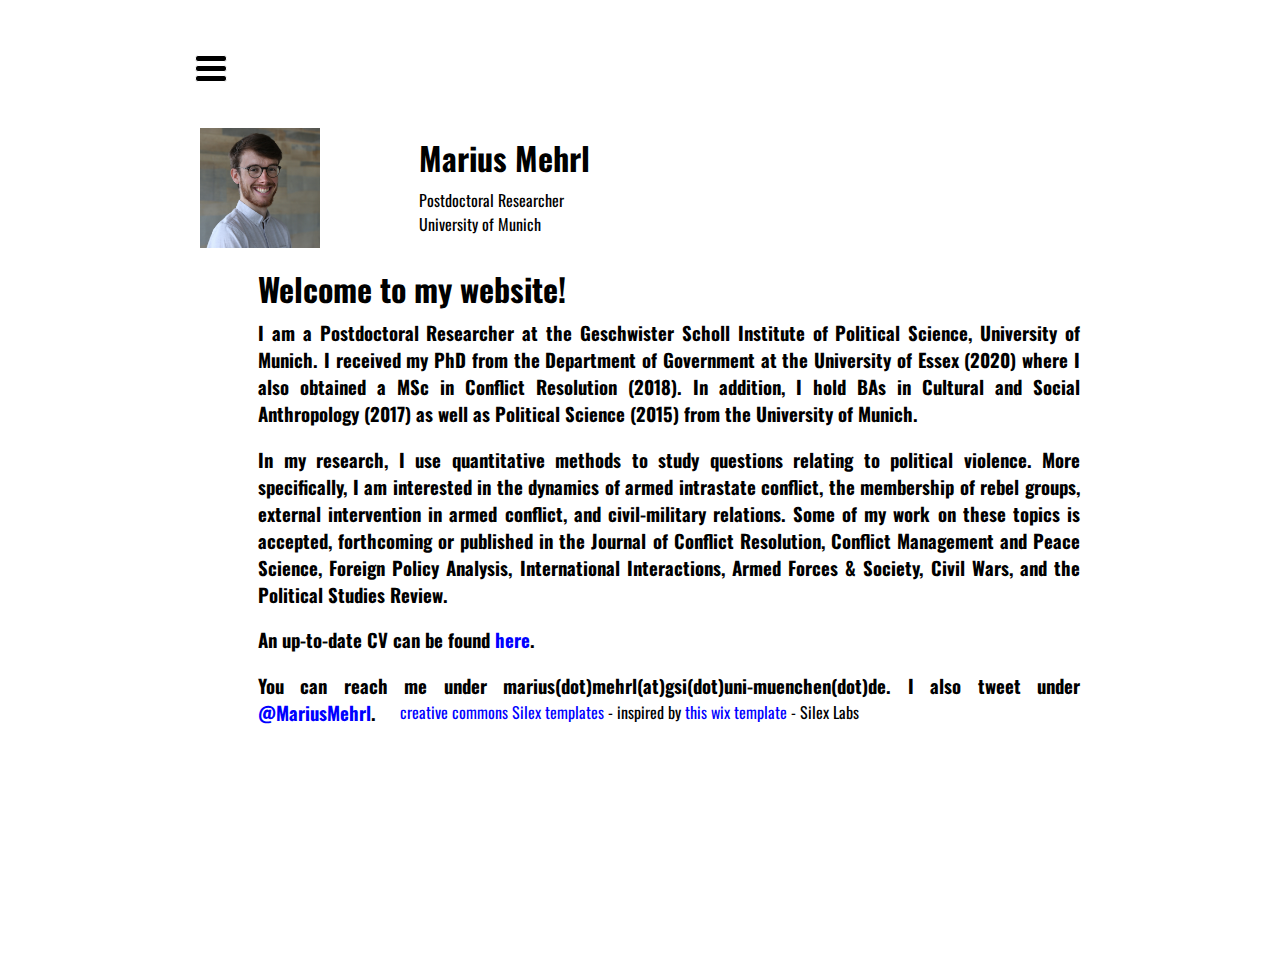
==== commit 6a4eb967: "Batch update" ====
--- a/index.html
+++ b/index.html
@@ -160,12 +160,12 @@
 <section data-silex-type="container-element" class="container-element editable-style silex-id-1483130857943-13 section-element small-height website-min-width hide-on-mobile prevent-resizable">
         <div data-silex-type="container-element" class="editable-style silex-element-content website-width silex-id-1483130857943-12 container-element"></div>
     </section><section data-silex-type="container-element" class="container-element editable-style silex-id-1483130355289-7 section-element prevent-resizable website-min-width" style="">
-        <div data-silex-type="container-element" class="editable-style silex-element-content website-width silex-id-1483130355289-6 container-element"><div data-silex-type="text-element" class="editable-style silex-id-1552772425150-3 text-element silex-component prevent-resizable prevent-auto-z-index hamburger-menu"><div class="silex-element-content normal"><style>.hamburger-menu_1618131940579_871 {position: absolute; z-index: 20;}.silex-editor .hamburger-menu_1618131940579_871 nav {left: -9999px;}.hamburger-menu_1618131940579_871 nav ul {margin-top: 80px;}.hamburger-menu_1618131940579_871 nav {opacity: 0; position: absolute; background-color: #ffffff; transition: left 1s ease, height 0s ease 1s; left: -300px; width: 300px; height: 20px;}.hamburger-menu_1618131940579_871.open nav {opacity: 1; height: 100vh; left: 0; transition: left 1s ease, height 0s ease 0s;}.hamburger-menu_1618131940579_871 .nav-container {z-index: 10; position: absolute;}.hamburger-menu_1618131940579_871.open .nav-container {}.hamburger-menu_1618131940579_871 .hamburger-btn {z-index: 20; cursor: pointer; position: absolute;}.hamburger-menu_1618131940579_871 .hamburger-btn span {display: block; width: 30px; height: 5px; margin-bottom: 3px; position: relative; background-color: #000000; border: 1px solid #ffffff; border-radius: 3px; transition: border-color 0.1s ease-in,
+        <div data-silex-type="container-element" class="editable-style silex-element-content website-width silex-id-1483130355289-6 container-element"><div data-silex-type="text-element" class="editable-style silex-id-1552772425150-3 text-element silex-component prevent-resizable prevent-auto-z-index hamburger-menu"><div class="silex-element-content normal"><style>.hamburger-menu_1618134443694_619 {position: absolute; z-index: 20;}.silex-editor .hamburger-menu_1618134443694_619 nav {left: -9999px;}.hamburger-menu_1618134443694_619 nav ul {margin-top: 80px;}.hamburger-menu_1618134443694_619 nav {opacity: 0; position: absolute; background-color: #ffffff; transition: left 1s ease, height 0s ease 1s; left: -300px; width: 300px; height: 20px;}.hamburger-menu_1618134443694_619.open nav {opacity: 1; height: 100vh; left: 0; transition: left 1s ease, height 0s ease 0s;}.hamburger-menu_1618134443694_619 .nav-container {z-index: 10; position: absolute;}.hamburger-menu_1618134443694_619.open .nav-container {}.hamburger-menu_1618134443694_619 .hamburger-btn {z-index: 20; cursor: pointer; position: absolute;}.hamburger-menu_1618134443694_619 .hamburger-btn span {display: block; width: 30px; height: 5px; margin-bottom: 3px; position: relative; background-color: #000000; border: 1px solid #ffffff; border-radius: 3px; transition: border-color 0.1s ease-in,
       opacity 0.1s ease-in,
       transform 0.1s ease-in,
-      background 0.1s ease-in;}.hamburger-menu_1618131940579_871.open .hamburger-btn span {border-color: rgba(255, 255, 255, 0);}.hamburger-menu_1618131940579_871 .hamburger-btn span:first-child {transform-origin: 4px -2px;}.hamburger-menu_1618131940579_871.open .hamburger-btn span:first-child {transform: rotate(45deg) translate(7px, -4px);}.hamburger-menu_1618131940579_871.open .hamburger-btn span:nth-last-child(2) {opacity: 0;}.hamburger-menu_1618131940579_871 .hamburger-btn span:nth-child(3) {transform-origin: -11px 4px;}.hamburger-menu_1618131940579_871.open .hamburger-btn span:nth-child(3) {transform: rotate(-45deg) translate(0, 12px);}</style>
+      background 0.1s ease-in;}.hamburger-menu_1618134443694_619.open .hamburger-btn span {border-color: rgba(255, 255, 255, 0);}.hamburger-menu_1618134443694_619 .hamburger-btn span:first-child {transform-origin: 4px -2px;}.hamburger-menu_1618134443694_619.open .hamburger-btn span:first-child {transform: rotate(45deg) translate(7px, -4px);}.hamburger-menu_1618134443694_619.open .hamburger-btn span:nth-last-child(2) {opacity: 0;}.hamburger-menu_1618134443694_619 .hamburger-btn span:nth-child(3) {transform-origin: -11px 4px;}.hamburger-menu_1618134443694_619.open .hamburger-btn span:nth-child(3) {transform: rotate(-45deg) translate(0, 12px);}</style>
 <!-- inspired by https://codepen.io/erikterwan/pen/EVzeRP -->
-<div class="hamburger-menu_1618131940579_871 closed">
+<div class="hamburger-menu_1618134443694_619 closed">
     <div class="hamburger-btn ">
       <span></span>
       <span></span>
@@ -180,9 +180,9 @@
             
                 <li><a href="research.html" title="Research" class="">Research</a></li>
             
-                <li><a href="teaching.html" title="Teaching" class="">Teaching</a></li>
-            
-                <li><a href="contact.html" class="">Contact</a></li>
+                <li><a href="teaching.html" title="Teaching">Teaching</a></li>
+            
+                <li><a href="contact.html">Contact</a></li>
             
             </ul>
         </nav>
@@ -194,26 +194,26 @@
   var isOpen = false;
   function close() {
     isOpen = false;
-    $('.hamburger-menu_1618131940579_871').removeClass('open');
-    $('.hamburger-menu_1618131940579_871').addClass('closed');
+    $('.hamburger-menu_1618134443694_619').removeClass('open');
+    $('.hamburger-menu_1618134443694_619').addClass('closed');
   }
   function open() {
     isOpen = true;
-    $('.hamburger-menu_1618131940579_871').addClass('open');
-    $('.hamburger-menu_1618131940579_871').removeClass('closed');
+    $('.hamburger-menu_1618134443694_619').addClass('open');
+    $('.hamburger-menu_1618134443694_619').removeClass('closed');
   }
   function toggle() {
     if(isOpen) close();
     else open();
   }
-  var silexElement = $('.hamburger-menu_1618131940579_871').closest('.editable-style');
+  var silexElement = $('.hamburger-menu_1618134443694_619').closest('.editable-style');
   function move(data) {
     var offset = silexElement.offset();
-    $('.hamburger-menu_1618131940579_871 .nav-container').css({
+    $('.hamburger-menu_1618134443694_619 .nav-container').css({
       'transform': 'translate(' + (data.scrollLeft - (offset.left/data.scale)) + 'px, ' + (data.scrollTop - (offset.top/data.scale)) + 'px)'
     });
   }
-  $('.hamburger-menu_1618131940579_871 .hamburger-btn').click(function() { toggle(); });
+  $('.hamburger-menu_1618134443694_619 .hamburger-btn').click(function() { toggle(); });
   $(document).on('silex.scroll silex.resize', function(e) {
     close();
     move(window.silex);
--- a/css/styles.css
+++ b/css/styles.css
@@ -1,6 +1,6 @@
 
 .link-menu .page-link-active {background-color: rgb(73, 187, 204); transition: background-color 0.5s ease-in;}.link-menu .page-link-active p {color: #FFFFFF; transition: color 0.5s ease-in;}div.small-height div {min-height: 5px;}
-.body-initial {position: static; background-color: rgba(255,255,255,1);}.silex-id-1483130857943-13 {background-color: rgba(255,255,255,1); min-width: 980px; position: static; margin-top: -1px;}.silex-id-1483130857943-12 {background-color: transparent; min-height: 20px; position: relative; margin-left: auto; margin-right: auto;}.silex-id-1483130355289-7 {position: static; margin-top: -1px; background-color: rgba(255,255,255,1);}.silex-id-1483130355289-6 {background-color: rgba(255,255,255,1); min-height: 331px; position: relative; margin-left: auto; margin-right: auto;}.silex-id-1552772425150-3 {width: 33px; background-color: transparent; top: 35px; left: 35px; min-height: 27px; position: absolute;}.silex-id-1552772447689-4 {width: 100px; background-color: rgb(255, 255, 255); top: 100px; left: 653px; min-height: 100px; position: absolute;}.silex-id-1436036524531-30 {width: 400px; top: 106px; left: 98px; background-color: transparent; min-height: 143px; position: absolute;}.silex-id-1436036524330-28 {width: 242px; top: 3px; left: 161px; min-height: 122px; position: absolute;}.silex-id-1436036524431-29 {width: 120px; top: 2px; left: -58px; height: 120px; position: absolute;}.silex-id-1574718129010-5 {width: 981px; background-color: rgb(255, 255, 255); top: 332px; left: 0.3333282470703125px; min-height: 400px; position: absolute;}.silex-id-1574717804683-3 {width: 906px; top: 0px; left: 74px; min-height: 491px; position: absolute;}.silex-id-1574717977310-4 {width: 906px; top: 786px; left: 375.8332977294922px; min-height: 243px; position: absolute;}.silex-id-1574719239115-6 {width: 981px; background-color: rgb(255, 255, 255); top: 327px; left: -1px; min-height: 454px; position: absolute;}.silex-id-1574719292459-7 {width: 800px; top: 0px; left: 74px; min-height: 75px; position: absolute;}.silex-id-1574763842301-1 {width: 800px; top: 52px; left: 73.60043334960938px; min-height: 139px; position: absolute;}.silex-id-1574763703088-0 {width: 800px; top: 159px; left: 73px; min-height: 275px; position: absolute;}.silex-id-1596649376006-1 {width: 800px; top: 445px; left: 74px; min-height: 275px; position: absolute;}.silex-id-1596649299722-0 {width: 800px; top: 533px; left: 200px; min-height: 75px; position: absolute;}.silex-id-1596649783457-2 {width: 981px; background-color: rgb(255, 255, 255); top: 451.9666748046875px; left: 0.20001220703125px; min-height: 454px; position: absolute;}.silex-id-1596649783459-3 {width: 800px; top: 0px; left: 74px; min-height: 75px; position: absolute;}.silex-id-1596649783700-4 {width: 800px; top: 73px; left: 74px; min-height: 139px; position: absolute;}.silex-id-1596649783728-6 {width: 800px; top: 344.9666748046875px; left: 68.80010986328125px; min-height: 75px; position: absolute;}.silex-id-1596649783740-7 {width: 800px; top: -52.9666748046875px; left: 73.60009765625px; min-height: 275px; position: absolute;}.silex-id-1483131519736-31 {position: static; margin-top: -1px; background-color: rgba(255,255,255,1);}.silex-id-1483131519736-30 {background-color: rgba(255,255,255,1); min-height: 245px; position: relative; margin-left: auto; margin-right: auto;}.silex-id-1483130397853-8 {position: static; margin-top: -1px; background-color: rgba(255,255,255,1);}.silex-id-1483130397854-9 {background-color: transparent; min-height: 197px; position: relative; margin-left: auto; margin-right: auto;}.silex-id-1436036524230-27 {width: 822px; top: -305px; left: 98px; min-height: 525px; position: absolute; background-color: rgba(255,255,255,1);}.silex-id-1436036522220-7 {width: -11045923px; top: 135px; left: 240px; min-height: 264px; position: absolute;}.silex-id-1483131242514-19 {position: static; margin-top: -1px;}.silex-id-1483131242514-20 {background-color: transparent; min-height: 20px; position: relative; margin-left: auto; margin-right: auto;}.silex-id-1483131410736-25 {position: static; margin-top: -1px;}.silex-id-1483131410737-26 {background-color: transparent; min-height: 525px; position: relative; margin-left: auto; margin-right: auto;}.silex-id-1436036521716-2 {width: 981px; top: 0px; left: 0px; min-height: 323px; position: absolute;}.silex-id-1574764771713-2 {width: 982px; top: 315px; left: -1px; min-height: 211px; position: absolute;}@media only screen and (max-width: 480px) {.silex-id-1483130355289-7 {top: 20px; left: 0px;}.silex-id-1483130355289-6 {min-height: 354px;}.silex-id-1552772447689-4 {left: 91px; top: 26px; width: 335px; min-height: 20px;}.silex-id-1436036524531-30 {top: 96px; left: 11px; width: 424px; min-height: 235px;}.silex-id-1483131519736-31 {top: 401px; left: 0px;}.silex-id-1483131519736-30 {min-height: 415px;}.silex-id-1483130397853-8 {top: 730px; left: 0px;}.silex-id-1483130397854-9 {min-height: 767px;}.silex-id-1436036524230-27 {top: 137px; left: 11px; width: 421px; min-height: 372px;}.silex-id-1483131242514-19 {top: 2205px; left: 0px;}.silex-id-1483131242514-20 {min-height: 718px;}.silex-id-1483131410736-25 {top: 401px; left: 0px;}.silex-id-1483131410737-26 {top: 0px; left: 12px; width: 445px; min-height: 791px;}}
+.body-initial {position: static; background-color: rgba(255,255,255,1);}.silex-id-1483130857943-13 {background-color: rgba(255,255,255,1); min-width: 980px; position: static; margin-top: -1px;}.silex-id-1483130857943-12 {background-color: transparent; min-height: 20px; position: relative; margin-left: auto; margin-right: auto;}.silex-id-1483130355289-7 {position: static; margin-top: -1px; background-color: rgba(255,255,255,1);}.silex-id-1483130355289-6 {background-color: rgba(255,255,255,1); min-height: 300px; position: relative; margin-left: auto; margin-right: auto;}.silex-id-1552772425150-3 {width: 33px; background-color: transparent; top: 35px; left: 35px; min-height: 27px; position: absolute;}.silex-id-1552772447689-4 {width: 100px; background-color: rgb(255, 255, 255); top: 100px; left: 653px; min-height: 100px; position: absolute;}.silex-id-1436036524531-30 {width: 400px; top: 106px; left: 98px; background-color: transparent; min-height: 143px; position: absolute;}.silex-id-1436036524330-28 {width: 242px; top: 3px; left: 161px; min-height: 122px; position: absolute;}.silex-id-1436036524431-29 {width: 120px; top: 2px; left: -58px; height: 120px; position: absolute;}.silex-id-1574718129010-5 {width: 981px; background-color: rgb(255, 255, 255); top: 332px; left: 0.3333282470703125px; min-height: 400px; position: absolute;}.silex-id-1574717804683-3 {width: 906px; top: -41px; left: 75.59909057617188px; min-height: 491px; position: absolute;}.silex-id-1574717977310-4 {width: 906px; top: 754px; left: 550px; min-height: 243px; position: absolute;}.silex-id-1574719239115-6 {width: 981px; background-color: rgb(255, 255, 255); top: 327px; left: -1px; min-height: 454px; position: absolute;}.silex-id-1574719292459-7 {width: 800px; top: -41px; left: 74px; min-height: 75px; position: absolute;}.silex-id-1574763842301-1 {width: 800px; top: 11px; left: 73.60043334960938px; min-height: 139px; position: absolute;}.silex-id-1574763703088-0 {width: 800px; top: 118px; left: 73px; min-height: 275px; position: absolute;}.silex-id-1596649376006-1 {width: 800px; top: 445px; left: 74px; min-height: 275px; position: absolute;}.silex-id-1596649299722-0 {width: 800px; top: 533px; left: 200px; min-height: 75px; position: absolute;}.silex-id-1596649783457-2 {width: 981px; background-color: rgb(255, 255, 255); top: 451.9666748046875px; left: 0.20001220703125px; min-height: 454px; position: absolute;}.silex-id-1596649783459-3 {width: 800px; top: 0px; left: 74px; min-height: 75px; position: absolute;}.silex-id-1596649783700-4 {width: 800px; top: 73px; left: 74px; min-height: 139px; position: absolute;}.silex-id-1596649783728-6 {width: 800px; top: 303px; left: 68.80010986328125px; min-height: 75px; position: absolute;}.silex-id-1596649783740-7 {width: 800px; top: 354px; left: 68.79864501953125px; min-height: 275px; position: absolute;}.silex-id-1483131519736-31 {position: static; margin-top: -1px; background-color: rgba(255,255,255,1);}.silex-id-1483131519736-30 {background-color: rgba(255,255,255,1); min-height: 245px; position: relative; margin-left: auto; margin-right: auto;}.silex-id-1483130397853-8 {position: static; margin-top: -1px; background-color: rgba(255,255,255,1);}.silex-id-1483130397854-9 {background-color: transparent; min-height: 197px; position: relative; margin-left: auto; margin-right: auto;}.silex-id-1436036524230-27 {width: 822px; top: -305px; left: 98px; min-height: 525px; position: absolute; background-color: rgba(255,255,255,1);}.silex-id-1436036522220-7 {width: -11045923px; top: 135px; left: 240px; min-height: 264px; position: absolute;}.silex-id-1483131242514-19 {position: static; margin-top: -1px;}.silex-id-1483131242514-20 {background-color: transparent; min-height: 20px; position: relative; margin-left: auto; margin-right: auto;}.silex-id-1483131410736-25 {position: static; margin-top: -1px;}.silex-id-1483131410737-26 {background-color: transparent; min-height: 525px; position: relative; margin-left: auto; margin-right: auto;}.silex-id-1436036521716-2 {width: 981px; top: 0px; left: 0px; min-height: 323px; position: absolute;}.silex-id-1574764771713-2 {width: 982px; top: 315px; left: -1px; min-height: 211px; position: absolute;}@media only screen and (max-width: 480px) {.silex-id-1483130355289-7 {top: 20px; left: 0px;}.silex-id-1483130355289-6 {min-height: 354px;}.silex-id-1552772447689-4 {left: 91px; top: 26px; width: 335px; min-height: 20px;}.silex-id-1436036524531-30 {top: 96px; left: 11px; width: 424px; min-height: 235px;}.silex-id-1483131519736-31 {top: 401px; left: 0px;}.silex-id-1483131519736-30 {min-height: 415px;}.silex-id-1483130397853-8 {top: 730px; left: 0px;}.silex-id-1483130397854-9 {min-height: 767px;}.silex-id-1436036524230-27 {top: 137px; left: 11px; width: 421px; min-height: 372px;}.silex-id-1483131242514-19 {top: 2205px; left: 0px;}.silex-id-1483131242514-20 {min-height: 718px;}.silex-id-1483131410736-25 {top: 401px; left: 0px;}.silex-id-1483131410737-26 {top: 0px; left: 12px; width: 445px; min-height: 791px;}}
 h1 {color: #000000; text-align: left; line-height: 0.5;}h2 {text-align: left;}h3 {text-align: justify;}.text-element > .silex-element-content {font-family: 'Oswald', sans-serif; font-style: normal; font-weight: normal;}p {color: #000000; text-align: justify;}a {color: #0000ff; text-decoration: none; text-align: center;}[data-silex-href] {color: #0000ff; text-decoration: none; text-align: center;}.editable-style {-webkit-transition: all 1s ease; -moz-transition: all 1s ease; -o-transition: all 1s ease; transition: all 1s ease;}@media only screen and (max-width: 480px) {h1 {line-height: 1;}.text-element > .silex-element-content {font-size: 22px;}}
 .nav.text-element > .silex-element-content {background-color: #ffffff; text-align: center; background: linear-gradient(); -webkit-transition: all 1s ease; -moz-transition: all 1s ease; -o-transition: all 1s ease; transition: all 1s ease;}.nav p {color: #000000; background-color: #ffffff; border-style: hidden; background: linear-gradient(#ffffff);}.nav a {color: #000000; background-color: #ffffff; text-decoration: none; line-height: 3;}.nav [data-silex-href] {color: #000000; background-color: #ffffff; text-decoration: none; line-height: 3;}.nav .page-link-active {text-decoration: underline;}
 @media only screen and (max-width: 480px), only screen and (max-device-width: 480px) {.hamburger-menu.text-element > .silex-element-content {line-height: 2;}.hamburger-menu a {color: #000000;}.hamburger-menu [data-silex-href] {color: #000000;}.hamburger-menu ul li {list-style-type: none; font-size: 1.5em;}.hamburger-menu .page-link-active {color: #ffffff;}}
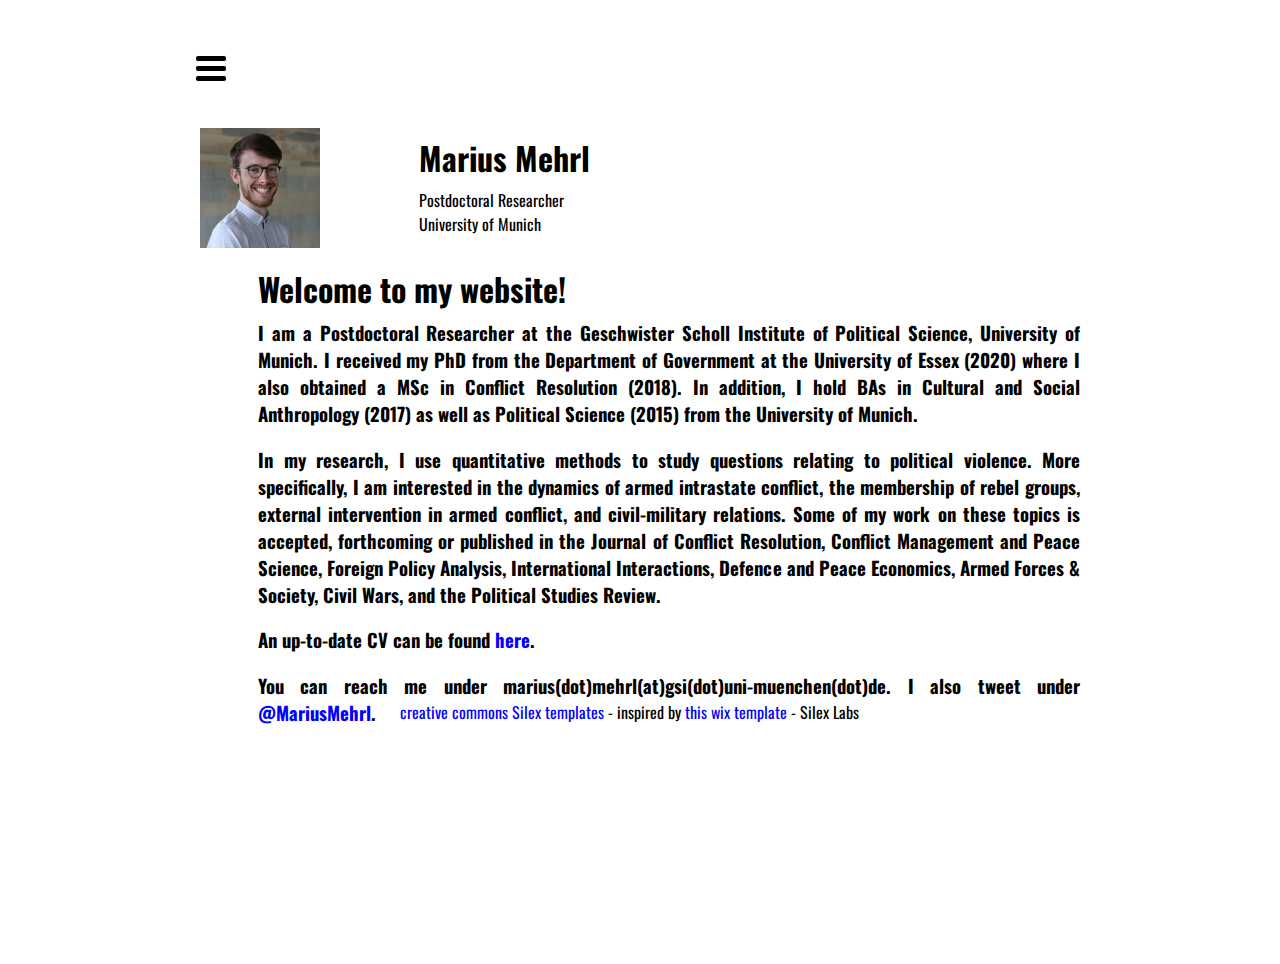
==== commit c4358d79: "Batch update" ====
--- a/index.html
+++ b/index.html
@@ -160,12 +160,16 @@
 <section data-silex-type="container-element" class="container-element editable-style silex-id-1483130857943-13 section-element small-height website-min-width hide-on-mobile prevent-resizable">
         <div data-silex-type="container-element" class="editable-style silex-element-content website-width silex-id-1483130857943-12 container-element"></div>
     </section><section data-silex-type="container-element" class="container-element editable-style silex-id-1483130355289-7 section-element prevent-resizable website-min-width" style="">
-        <div data-silex-type="container-element" class="editable-style silex-element-content website-width silex-id-1483130355289-6 container-element"><div data-silex-type="text-element" class="editable-style silex-id-1552772425150-3 text-element silex-component prevent-resizable prevent-auto-z-index hamburger-menu"><div class="silex-element-content normal"><style>.hamburger-menu_1618134443694_619 {position: absolute; z-index: 20;}.silex-editor .hamburger-menu_1618134443694_619 nav {left: -9999px;}.hamburger-menu_1618134443694_619 nav ul {margin-top: 80px;}.hamburger-menu_1618134443694_619 nav {opacity: 0; position: absolute; background-color: #ffffff; transition: left 1s ease, height 0s ease 1s; left: -300px; width: 300px; height: 20px;}.hamburger-menu_1618134443694_619.open nav {opacity: 1; height: 100vh; left: 0; transition: left 1s ease, height 0s ease 0s;}.hamburger-menu_1618134443694_619 .nav-container {z-index: 10; position: absolute;}.hamburger-menu_1618134443694_619.open .nav-container {}.hamburger-menu_1618134443694_619 .hamburger-btn {z-index: 20; cursor: pointer; position: absolute;}.hamburger-menu_1618134443694_619 .hamburger-btn span {display: block; width: 30px; height: 5px; margin-bottom: 3px; position: relative; background-color: #000000; border: 1px solid #ffffff; border-radius: 3px; transition: border-color 0.1s ease-in,
+        <div data-silex-type="container-element" class="editable-style silex-element-content website-width silex-id-1483130355289-6 container-element">
+            
+            
+
+        <div data-silex-type="text-element" class="editable-style silex-id-1552772425150-3 text-element silex-component prevent-resizable prevent-auto-z-index hamburger-menu"><div class="silex-element-content normal"><style>.hamburger-menu_1621509986197_639 {position: absolute; z-index: 20;}.silex-editor .hamburger-menu_1621509986197_639 nav {left: -9999px;}.hamburger-menu_1621509986197_639 nav ul {margin-top: 80px;}.hamburger-menu_1621509986197_639 nav {opacity: 0; position: absolute; background-color: #ffffff; transition: left 1s ease, height 0s ease 1s; left: -300px; width: 300px; height: 20px;}.hamburger-menu_1621509986197_639.open nav {opacity: 1; height: 100vh; left: 0; transition: left 1s ease, height 0s ease 0s;}.hamburger-menu_1621509986197_639 .nav-container {z-index: 10; position: absolute;}.hamburger-menu_1621509986197_639.open .nav-container {}.hamburger-menu_1621509986197_639 .hamburger-btn {z-index: 20; cursor: pointer; position: absolute;}.hamburger-menu_1621509986197_639 .hamburger-btn span {display: block; width: 30px; height: 5px; margin-bottom: 3px; position: relative; background-color: #000000; border: 1px solid #ffffff; border-radius: 3px; transition: border-color 0.1s ease-in,
       opacity 0.1s ease-in,
       transform 0.1s ease-in,
-      background 0.1s ease-in;}.hamburger-menu_1618134443694_619.open .hamburger-btn span {border-color: rgba(255, 255, 255, 0);}.hamburger-menu_1618134443694_619 .hamburger-btn span:first-child {transform-origin: 4px -2px;}.hamburger-menu_1618134443694_619.open .hamburger-btn span:first-child {transform: rotate(45deg) translate(7px, -4px);}.hamburger-menu_1618134443694_619.open .hamburger-btn span:nth-last-child(2) {opacity: 0;}.hamburger-menu_1618134443694_619 .hamburger-btn span:nth-child(3) {transform-origin: -11px 4px;}.hamburger-menu_1618134443694_619.open .hamburger-btn span:nth-child(3) {transform: rotate(-45deg) translate(0, 12px);}</style>
+      background 0.1s ease-in;}.hamburger-menu_1621509986197_639.open .hamburger-btn span {border-color: rgba(255, 255, 255, 0);}.hamburger-menu_1621509986197_639 .hamburger-btn span:first-child {transform-origin: 4px -2px;}.hamburger-menu_1621509986197_639.open .hamburger-btn span:first-child {transform: rotate(45deg) translate(7px, -4px);}.hamburger-menu_1621509986197_639.open .hamburger-btn span:nth-last-child(2) {opacity: 0;}.hamburger-menu_1621509986197_639 .hamburger-btn span:nth-child(3) {transform-origin: -11px 4px;}.hamburger-menu_1621509986197_639.open .hamburger-btn span:nth-child(3) {transform: rotate(-45deg) translate(0, 12px);}</style>
 <!-- inspired by https://codepen.io/erikterwan/pen/EVzeRP -->
-<div class="hamburger-menu_1618134443694_619 closed">
+<div class="hamburger-menu_1621509986197_639 closed">
     <div class="hamburger-btn ">
       <span></span>
       <span></span>
@@ -194,26 +198,26 @@
   var isOpen = false;
   function close() {
     isOpen = false;
-    $('.hamburger-menu_1618134443694_619').removeClass('open');
-    $('.hamburger-menu_1618134443694_619').addClass('closed');
+    $('.hamburger-menu_1621509986197_639').removeClass('open');
+    $('.hamburger-menu_1621509986197_639').addClass('closed');
   }
   function open() {
     isOpen = true;
-    $('.hamburger-menu_1618134443694_619').addClass('open');
-    $('.hamburger-menu_1618134443694_619').removeClass('closed');
+    $('.hamburger-menu_1621509986197_639').addClass('open');
+    $('.hamburger-menu_1621509986197_639').removeClass('closed');
   }
   function toggle() {
     if(isOpen) close();
     else open();
   }
-  var silexElement = $('.hamburger-menu_1618134443694_619').closest('.editable-style');
+  var silexElement = $('.hamburger-menu_1621509986197_639').closest('.editable-style');
   function move(data) {
     var offset = silexElement.offset();
-    $('.hamburger-menu_1618134443694_619 .nav-container').css({
+    $('.hamburger-menu_1621509986197_639 .nav-container').css({
       'transform': 'translate(' + (data.scrollLeft - (offset.left/data.scale)) + 'px, ' + (data.scrollTop - (offset.top/data.scale)) + 'px)'
     });
   }
-  $('.hamburger-menu_1618134443694_619 .hamburger-btn').click(function() { toggle(); });
+  $('.hamburger-menu_1621509986197_639 .hamburger-btn').click(function() { toggle(); });
   $(document).on('silex.scroll silex.resize', function(e) {
     close();
     move(window.silex);
@@ -221,8 +225,7 @@
   close();
 })();
 </script>
-</div></div><div data-silex-type="container-element" class="editable-style silex-id-1552772447689-4 container-element hide-on-desktop"></div>
-            <a href="./" data-silex-type="container-element" class="editable-style container-element silex-id-1436036524531-30 page-link-active" style="">
+</div></div><div data-silex-type="container-element" class="editable-style silex-id-1552772447689-4 container-element hide-on-desktop"></div><a href="./" data-silex-type="container-element" class="editable-style container-element silex-id-1436036524531-30 page-link-active" style="">
                 
                 <div data-silex-type="text-element" class="editable-style text-element silex-id-1436036524330-28 grey-text" style="">
                     <div class="silex-element-content normal">
@@ -230,10 +233,7 @@
                 </div>
             <div data-silex-type="image-element" class="editable-style image-element silex-id-1436036524431-29" style="">
                     
-                <img src="assets/Uni%2010.05.2019%20Staff%20H&amp;S%20095.JPG" class=""></div></a>
-            
-
-        </div>
+                <img src="assets/Uni%2010.05.2019%20Staff%20H&amp;S%20095.JPG" class=""></div></a></div>
     </section><section data-silex-type="container-element" class="container-element editable-style silex-id-1483131519736-31 section-element page-home paged-element prevent-resizable website-min-width paged-element-visible">
         <div data-silex-type="container-element" class="editable-style silex-element-content website-width silex-id-1483131519736-30 container-element" style="">
             
@@ -249,7 +249,7 @@
 the Geschwister Scholl Institute of Political Science, University of Munich. I received my PhD from the Department of Government at the University of Essex (2020) where I also obtained a MSc in Conflict Resolution (2018). In addition, I hold BAs in Cultural and Social Anthropology (2017) as well as 
 Political Science (2015) from the University of Munich.
 
- <br></h3><h3>In my research, I use quantitative methods to study questions relating to political violence. More specifically, I am interested in the dynamics of armed intrastate conflict, the membership of rebel groups, external intervention in armed conflict, and civil-military relations. Some of my work on these topics is accepted, forthcoming or published in the Journal of Conflict Resolution, Conflict Management and Peace Science, Foreign Policy Analysis, International Interactions, Armed Forces &amp; Society, Civil Wars, and the Political Studies Review.&nbsp;</h3><h3>An up-to-date CV can be found <a href="https://www.dropbox.com/s/65xhv95suk4popj/English%20C.V.%20Marius%20Mehrl.pdf?dl=0">here</a>.</h3><h3>You can reach me under marius(dot)mehrl(at)gsi(dot)uni-muenchen(dot)de. I also tweet under <a href="https://twitter.com/mariusmehrl">@MariusMehrl</a>.</h3><h2><br></h2><br>
+ <br></h3><h3>In my research, I use quantitative methods to study questions relating to political violence. More specifically, I am interested in the dynamics of armed intrastate conflict, the membership of rebel groups, external intervention in armed conflict, and civil-military relations. Some of my work on these topics is accepted, forthcoming or published in the Journal of Conflict Resolution, Conflict Management and Peace Science, Foreign Policy Analysis, International Interactions, Defence and Peace Economics, Armed Forces &amp; Society, Civil Wars, and the Political Studies Review.&nbsp;</h3><h3>An up-to-date CV can be found <a href="https://www.dropbox.com/s/65xhv95suk4popj/English%20C.V.%20Marius%20Mehrl.pdf?dl=0">here</a>.</h3><h3>You can reach me under marius(dot)mehrl(at)gsi(dot)uni-muenchen(dot)de. I also tweet under <a href="https://twitter.com/mariusmehrl">@MariusMehrl</a>.</h3><h2><br></h2><br>
                     
                 </div>
             </div><div data-silex-type="text-element" class="editable-style text-element silex-id-1436036522220-7 full-width small-text" style="">
--- a/css/styles.css
+++ b/css/styles.css
@@ -1,6 +1,6 @@
 
 .link-menu .page-link-active {background-color: rgb(73, 187, 204); transition: background-color 0.5s ease-in;}.link-menu .page-link-active p {color: #FFFFFF; transition: color 0.5s ease-in;}div.small-height div {min-height: 5px;}
-.body-initial {position: static; background-color: rgba(255,255,255,1);}.silex-id-1483130857943-13 {background-color: rgba(255,255,255,1); min-width: 980px; position: static; margin-top: -1px;}.silex-id-1483130857943-12 {background-color: transparent; min-height: 20px; position: relative; margin-left: auto; margin-right: auto;}.silex-id-1483130355289-7 {position: static; margin-top: -1px; background-color: rgba(255,255,255,1);}.silex-id-1483130355289-6 {background-color: rgba(255,255,255,1); min-height: 300px; position: relative; margin-left: auto; margin-right: auto;}.silex-id-1552772425150-3 {width: 33px; background-color: transparent; top: 35px; left: 35px; min-height: 27px; position: absolute;}.silex-id-1552772447689-4 {width: 100px; background-color: rgb(255, 255, 255); top: 100px; left: 653px; min-height: 100px; position: absolute;}.silex-id-1436036524531-30 {width: 400px; top: 106px; left: 98px; background-color: transparent; min-height: 143px; position: absolute;}.silex-id-1436036524330-28 {width: 242px; top: 3px; left: 161px; min-height: 122px; position: absolute;}.silex-id-1436036524431-29 {width: 120px; top: 2px; left: -58px; height: 120px; position: absolute;}.silex-id-1574718129010-5 {width: 981px; background-color: rgb(255, 255, 255); top: 332px; left: 0.3333282470703125px; min-height: 400px; position: absolute;}.silex-id-1574717804683-3 {width: 906px; top: -41px; left: 75.59909057617188px; min-height: 491px; position: absolute;}.silex-id-1574717977310-4 {width: 906px; top: 754px; left: 550px; min-height: 243px; position: absolute;}.silex-id-1574719239115-6 {width: 981px; background-color: rgb(255, 255, 255); top: 327px; left: -1px; min-height: 454px; position: absolute;}.silex-id-1574719292459-7 {width: 800px; top: -41px; left: 74px; min-height: 75px; position: absolute;}.silex-id-1574763842301-1 {width: 800px; top: 11px; left: 73.60043334960938px; min-height: 139px; position: absolute;}.silex-id-1574763703088-0 {width: 800px; top: 118px; left: 73px; min-height: 275px; position: absolute;}.silex-id-1596649376006-1 {width: 800px; top: 445px; left: 74px; min-height: 275px; position: absolute;}.silex-id-1596649299722-0 {width: 800px; top: 533px; left: 200px; min-height: 75px; position: absolute;}.silex-id-1596649783457-2 {width: 981px; background-color: rgb(255, 255, 255); top: 451.9666748046875px; left: 0.20001220703125px; min-height: 454px; position: absolute;}.silex-id-1596649783459-3 {width: 800px; top: 0px; left: 74px; min-height: 75px; position: absolute;}.silex-id-1596649783700-4 {width: 800px; top: 73px; left: 74px; min-height: 139px; position: absolute;}.silex-id-1596649783728-6 {width: 800px; top: 303px; left: 68.80010986328125px; min-height: 75px; position: absolute;}.silex-id-1596649783740-7 {width: 800px; top: 354px; left: 68.79864501953125px; min-height: 275px; position: absolute;}.silex-id-1483131519736-31 {position: static; margin-top: -1px; background-color: rgba(255,255,255,1);}.silex-id-1483131519736-30 {background-color: rgba(255,255,255,1); min-height: 245px; position: relative; margin-left: auto; margin-right: auto;}.silex-id-1483130397853-8 {position: static; margin-top: -1px; background-color: rgba(255,255,255,1);}.silex-id-1483130397854-9 {background-color: transparent; min-height: 197px; position: relative; margin-left: auto; margin-right: auto;}.silex-id-1436036524230-27 {width: 822px; top: -305px; left: 98px; min-height: 525px; position: absolute; background-color: rgba(255,255,255,1);}.silex-id-1436036522220-7 {width: -11045923px; top: 135px; left: 240px; min-height: 264px; position: absolute;}.silex-id-1483131242514-19 {position: static; margin-top: -1px;}.silex-id-1483131242514-20 {background-color: transparent; min-height: 20px; position: relative; margin-left: auto; margin-right: auto;}.silex-id-1483131410736-25 {position: static; margin-top: -1px;}.silex-id-1483131410737-26 {background-color: transparent; min-height: 525px; position: relative; margin-left: auto; margin-right: auto;}.silex-id-1436036521716-2 {width: 981px; top: 0px; left: 0px; min-height: 323px; position: absolute;}.silex-id-1574764771713-2 {width: 982px; top: 315px; left: -1px; min-height: 211px; position: absolute;}@media only screen and (max-width: 480px) {.silex-id-1483130355289-7 {top: 20px; left: 0px;}.silex-id-1483130355289-6 {min-height: 354px;}.silex-id-1552772447689-4 {left: 91px; top: 26px; width: 335px; min-height: 20px;}.silex-id-1436036524531-30 {top: 96px; left: 11px; width: 424px; min-height: 235px;}.silex-id-1483131519736-31 {top: 401px; left: 0px;}.silex-id-1483131519736-30 {min-height: 415px;}.silex-id-1483130397853-8 {top: 730px; left: 0px;}.silex-id-1483130397854-9 {min-height: 767px;}.silex-id-1436036524230-27 {top: 137px; left: 11px; width: 421px; min-height: 372px;}.silex-id-1483131242514-19 {top: 2205px; left: 0px;}.silex-id-1483131242514-20 {min-height: 718px;}.silex-id-1483131410736-25 {top: 401px; left: 0px;}.silex-id-1483131410737-26 {top: 0px; left: 12px; width: 445px; min-height: 791px;}}
+.body-initial {position: static; background-color: rgba(255,255,255,1);}.silex-id-1483130857943-13 {background-color: rgba(255,255,255,1); min-width: 980px; position: static; margin-top: -1px;}.silex-id-1483130857943-12 {background-color: transparent; min-height: 20px; position: relative; margin-left: auto; margin-right: auto;}.silex-id-1483130355289-7 {position: static; margin-top: -1px; background-color: rgba(255,255,255,1);}.silex-id-1483130355289-6 {background-color: rgba(255,255,255,1); min-height: 300px; position: relative; margin-left: auto; margin-right: auto;}.silex-id-1552772425150-3 {width: 33px; background-color: transparent; top: 35px; left: 35px; min-height: 27px; position: absolute;}.silex-id-1552772447689-4 {width: 100px; background-color: rgb(255, 255, 255); top: 100px; left: 653px; min-height: 100px; position: absolute;}.silex-id-1436036524531-30 {width: 400px; top: 106px; left: 98px; background-color: transparent; min-height: 143px; position: absolute;}.silex-id-1436036524330-28 {width: 242px; top: 3px; left: 161px; min-height: 122px; position: absolute;}.silex-id-1436036524431-29 {width: 120px; top: 2px; left: -58px; height: 120px; position: absolute;}.silex-id-1574718129010-5 {width: 981px; background-color: rgb(255, 255, 255); top: 332px; left: 0.3333282470703125px; min-height: 400px; position: absolute;}.silex-id-1574717804683-3 {width: 906px; top: -41px; left: 75px; min-height: 587px; position: absolute;}.silex-id-1574719239115-6 {width: 981px; background-color: rgb(255, 255, 255); top: 327px; left: -1px; min-height: 454px; position: absolute;}.silex-id-1574719292459-7 {width: 800px; top: -41px; left: 74px; min-height: 75px; position: absolute;}.silex-id-1574763842301-1 {width: 800px; top: 11px; left: 73.60043334960938px; min-height: 139px; position: absolute;}.silex-id-1574763703088-0 {width: 800px; top: 118px; left: 73px; min-height: 275px; position: absolute;}.silex-id-1596649376006-1 {width: 800px; top: 445px; left: 74px; min-height: 275px; position: absolute;}.silex-id-1596649299722-0 {width: 800px; top: 533px; left: 200px; min-height: 75px; position: absolute;}.silex-id-1596649783457-2 {width: 981px; background-color: rgb(255, 255, 255); top: 451.9666748046875px; left: 0.20001220703125px; min-height: 454px; position: absolute;}.silex-id-1596649783459-3 {width: 800px; top: 0px; left: 74px; min-height: 75px; position: absolute;}.silex-id-1596649783700-4 {width: 800px; top: 73px; left: 74px; min-height: 139px; position: absolute;}.silex-id-1596649783728-6 {width: 800px; top: 303px; left: 68.80010986328125px; min-height: 75px; position: absolute;}.silex-id-1596649783740-7 {width: 800px; top: 354px; left: 68.79864501953125px; min-height: 275px; position: absolute;}.silex-id-1483131519736-31 {position: static; margin-top: -1px; background-color: rgba(255,255,255,1);}.silex-id-1483131519736-30 {background-color: rgba(255,255,255,1); min-height: 245px; position: relative; margin-left: auto; margin-right: auto;}.silex-id-1483130397853-8 {position: static; margin-top: -1px; background-color: rgba(255,255,255,1);}.silex-id-1483130397854-9 {background-color: transparent; min-height: 197px; position: relative; margin-left: auto; margin-right: auto;}.silex-id-1436036524230-27 {width: 822px; top: -305px; left: 98px; min-height: 525px; position: absolute; background-color: rgba(255,255,255,1);}.silex-id-1436036522220-7 {width: -11045923px; top: 135px; left: 240px; min-height: 264px; position: absolute;}.silex-id-1483131242514-19 {position: static; margin-top: -1px;}.silex-id-1483131242514-20 {background-color: transparent; min-height: 20px; position: relative; margin-left: auto; margin-right: auto;}.silex-id-1483131410736-25 {position: static; margin-top: -1px;}.silex-id-1483131410737-26 {background-color: transparent; min-height: 525px; position: relative; margin-left: auto; margin-right: auto;}.silex-id-1436036521716-2 {width: 981px; top: 0px; left: 0px; min-height: 323px; position: absolute;}.silex-id-1574764771713-2 {width: 982px; top: 315px; left: -1px; min-height: 211px; position: absolute;}.silex-id-1618134741619-2 {width: 981px; background-color: rgb(255, 255, 255); top: 416.26666259765625px; left: -40.616668701171875px; min-height: 400px; position: absolute;}.silex-id-1618134741619-3 {width: 906px; top: 840px; left: 376.6666259765625px; min-height: 227px; position: absolute;}@media only screen and (max-width: 480px) {.silex-id-1483130355289-7 {top: 20px; left: 0px;}.silex-id-1483130355289-6 {min-height: 354px;}.silex-id-1552772447689-4 {left: 91px; top: 26px; width: 335px; min-height: 20px;}.silex-id-1436036524531-30 {top: 96px; left: 11px; width: 424px; min-height: 235px;}.silex-id-1483131519736-31 {top: 401px; left: 0px;}.silex-id-1483131519736-30 {min-height: 415px;}.silex-id-1483130397853-8 {top: 730px; left: 0px;}.silex-id-1483130397854-9 {min-height: 767px;}.silex-id-1436036524230-27 {top: 137px; left: 11px; width: 421px; min-height: 372px;}.silex-id-1483131242514-19 {top: 2205px; left: 0px;}.silex-id-1483131242514-20 {min-height: 718px;}.silex-id-1483131410736-25 {top: 401px; left: 0px;}.silex-id-1483131410737-26 {top: 0px; left: 12px; width: 445px; min-height: 791px;}}
 h1 {color: #000000; text-align: left; line-height: 0.5;}h2 {text-align: left;}h3 {text-align: justify;}.text-element > .silex-element-content {font-family: 'Oswald', sans-serif; font-style: normal; font-weight: normal;}p {color: #000000; text-align: justify;}a {color: #0000ff; text-decoration: none; text-align: center;}[data-silex-href] {color: #0000ff; text-decoration: none; text-align: center;}.editable-style {-webkit-transition: all 1s ease; -moz-transition: all 1s ease; -o-transition: all 1s ease; transition: all 1s ease;}@media only screen and (max-width: 480px) {h1 {line-height: 1;}.text-element > .silex-element-content {font-size: 22px;}}
 .nav.text-element > .silex-element-content {background-color: #ffffff; text-align: center; background: linear-gradient(); -webkit-transition: all 1s ease; -moz-transition: all 1s ease; -o-transition: all 1s ease; transition: all 1s ease;}.nav p {color: #000000; background-color: #ffffff; border-style: hidden; background: linear-gradient(#ffffff);}.nav a {color: #000000; background-color: #ffffff; text-decoration: none; line-height: 3;}.nav [data-silex-href] {color: #000000; background-color: #ffffff; text-decoration: none; line-height: 3;}.nav .page-link-active {text-decoration: underline;}
 @media only screen and (max-width: 480px), only screen and (max-device-width: 480px) {.hamburger-menu.text-element > .silex-element-content {line-height: 2;}.hamburger-menu a {color: #000000;}.hamburger-menu [data-silex-href] {color: #000000;}.hamburger-menu ul li {list-style-type: none; font-size: 1.5em;}.hamburger-menu .page-link-active {color: #ffffff;}}
